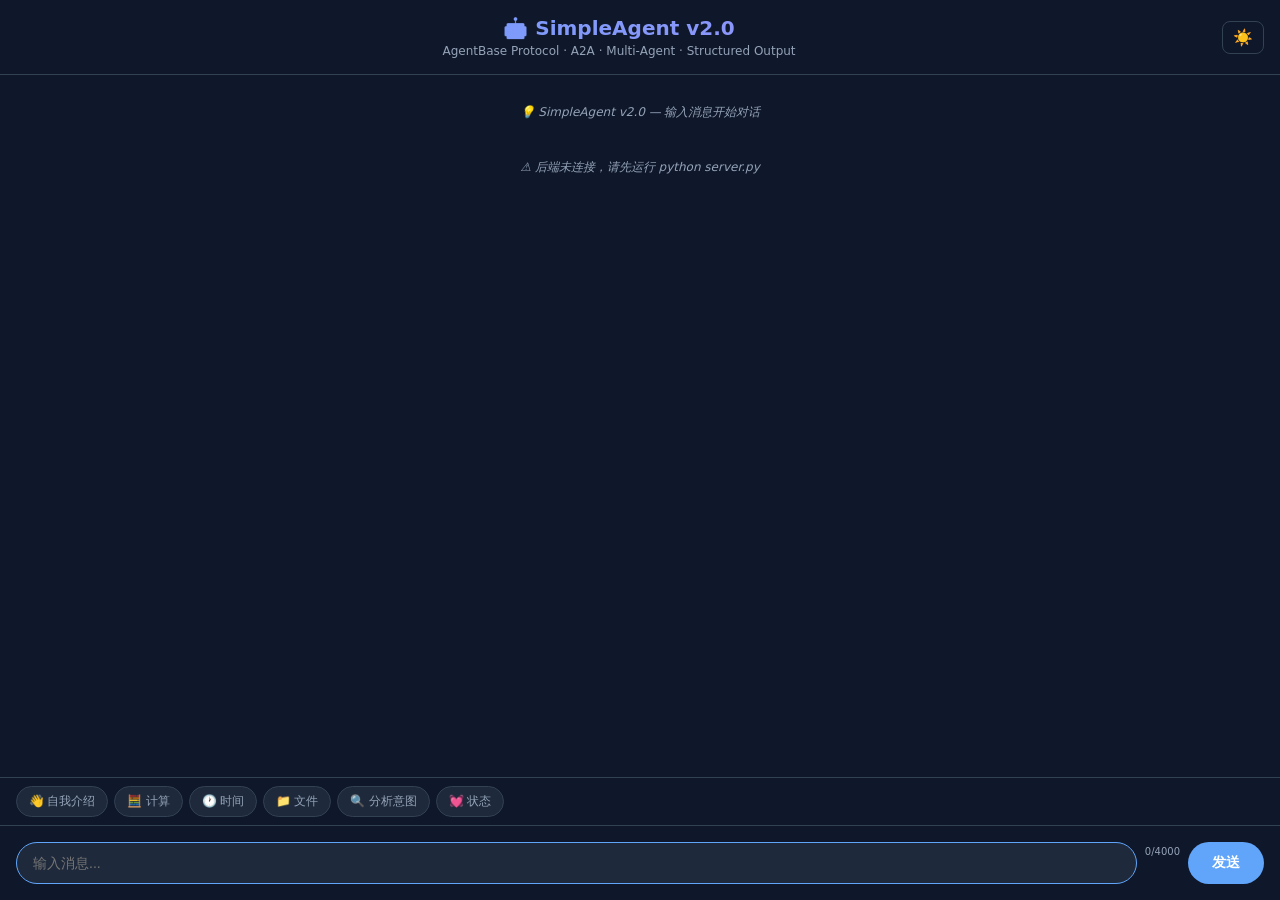
==== web/index.html @ 2a3fe193 "ui: character counter + markdown rendering for assistant messages" ====
<!DOCTYPE html>
<html lang="zh" data-theme="dark">
<head>
<meta charset="utf-8">
<meta name="viewport" content="width=device-width, initial-scale=1.0">
<title>SimpleAgent v2.0</title>
<style>
  * { margin: 0; padding: 0; box-sizing: border-box; }
  :root {
    --bg: #0f172a; --surface: #1e293b; --border: #334155;
    --text: #e2e8f0; --muted: #94a3b8;
    --accent: #60a5fa; --green: #6ee7b7; --red: #fca5a5;
    --user-bg: #1d4ed8; --user-color: #fff;
    --assistant-bg: #1e293b; --assistant-border: #334155;
  }
  [data-theme="light"] {
    --bg: #f0f2f5; --surface: #ffffff; --border: #e2e8f0;
    --text: #1e293b; --muted: #64748b;
    --accent: #3b82f6; --green: #16a34a; --red: #dc2626;
    --user-bg: #3b82f6; --user-color: #fff;
    --assistant-bg: #ffffff; --assistant-border: #e2e8f0;
  }
  body { font-family: 'Segoe UI', system-ui, -apple-system, sans-serif; background: var(--bg); color: var(--text); height: 100vh; display: flex; flex-direction: column; transition: background 0.3s, color 0.3s; }
  header { padding: 16px; border-bottom: 1px solid var(--border); display: flex; align-items: center; justify-content: space-between; }
  .header-center { text-align: center; flex: 1; }
  header h1 { font-size: 20px; background: linear-gradient(135deg, #60a5fa, #a78bfa); -webkit-background-clip: text; -webkit-text-fill-color: transparent; }
  [data-theme="light"] header h1 { background: linear-gradient(135deg, #3b82f6, #8b5cf6); -webkit-background-clip: text; -webkit-text-fill-color: transparent; }
  header p { font-size: 12px; color: var(--muted); margin-top: 4px; }
  .theme-toggle { background: none; border: 1px solid var(--border); color: var(--text); padding: 6px 10px; border-radius: 8px; cursor: pointer; font-size: 16px; transition: all 0.2s; }
  .theme-toggle:hover { background: var(--surface); }
  #chat { flex: 1; overflow-y: auto; padding: 16px; display: flex; flex-direction: column; gap: 12px; }
  .msg { max-width: 80%; padding: 12px 16px; border-radius: 12px; line-height: 1.6; font-size: 14px; word-break: break-word; white-space: pre-wrap; position: relative; }
  .msg.user { align-self: flex-end; background: var(--user-bg); color: var(--user-color); border-bottom-right-radius: 4px; }
  .msg.assistant { align-self: flex-start; background: var(--assistant-bg); border: 1px solid var(--assistant-border); border-bottom-left-radius: 4px; border-left: 3px solid var(--accent); }
  .msg.error { align-self: center; background: #7f1d1d; color: var(--red); font-size: 13px; display: flex; flex-direction: column; gap: 8px; padding: 12px 16px; }
  [data-theme="light"] .msg.error { background: #fef2f2; color: #dc2626; border: 1px solid #fecaca; }
  .retry-btn { background: rgba(255,255,255,0.15); border: 1px solid rgba(255,255,255,0.3); color: inherit; padding: 4px 12px; border-radius: 6px; cursor: pointer; font-size: 12px; align-self: flex-start; transition: all 0.2s; }
  .retry-btn:hover { background: rgba(255,255,255,0.25); }
  [data-theme="light"] .retry-btn { background: #f1f5f9; border-color: #cbd5e1; color: #475569; }
  [data-theme="light"] .retry-btn:hover { background: #e2e8f0; }
  .msg.system { align-self: center; color: var(--muted); font-size: 12px; font-style: italic; }
  .typing { display: inline-flex; gap: 4px; padding: 8px 0; }
  .typing span { width: 8px; height: 8px; background: var(--muted); border-radius: 50%; animation: bounce 1.4s infinite; }
  .typing span:nth-child(2) { animation-delay: 0.2s; }
  .typing span:nth-child(3) { animation-delay: 0.4s; }
  @keyframes bounce { 0%, 80%, 100% { transform: scale(0); } 40% { transform: scale(1); } }
  #input-area { padding: 16px; border-top: 1px solid var(--border); display: flex; gap: 8px; }
  #input-area input { flex: 1; background: var(--surface); border: 1px solid var(--border); color: var(--text); padding: 12px 16px; border-radius: 99px; font-size: 14px; outline: none; transition: border-color 0.2s; }
  #input-area input:focus { border-color: var(--accent); }
  #input-area button { background: var(--accent); color: #fff; border: none; padding: 12px 24px; border-radius: 99px; font-size: 14px; cursor: pointer; font-weight: 600; transition: opacity 0.2s; display: flex; align-items: center; gap: 6px; }
  #input-area button:hover { opacity: 0.85; }
  #input-area button:disabled { opacity: 0.5; cursor: not-allowed; }
  .spinner { width: 14px; height: 14px; border: 2px solid rgba(255,255,255,0.3); border-top-color: #fff; border-radius: 50%; animation: spin 0.6s linear infinite; display: none; }
  .spinner.active { display: inline-block; }
  @keyframes spin { to { transform: rotate(360deg); } }
  .code-block { background: #0f172a; padding: 8px 12px; border-radius: 6px; margin: 4px 0; font-family: 'Cascadia Code', monospace; font-size: 13px; overflow-x: auto; }

  /* Markdown rendering in messages */
  .msg.assistant p { margin: 4px 0; }
  .msg.assistant strong, .msg.assistant b { font-weight: 700; }
  .msg.assistant em { font-style: italic; }
  .msg.assistant code {
    background: rgba(255,255,255,0.08); padding: 1px 5px;
    border-radius: 4px; font-size: 12.5px;
    font-family: 'Cascadia Code', 'Consolas', monospace;
  }
  [data-theme="light"] .msg.assistant code {
    background: #f1f5f9; color: #c7254e;
  }
  .msg.assistant pre {
    background: #0f172a; padding: 8px 12px; border-radius: 6px;
    margin: 6px 0; font-size: 12.5px; overflow-x: auto;
    font-family: 'Cascadia Code', monospace; line-height: 1.4;
  }
  [data-theme="light"] .msg.assistant pre { background: #f8fafc; border: 1px solid #e2e8f0; }
  .msg.assistant ul, .msg.assistant ol {
    margin: 4px 0 4px 20px; padding: 0;
  }
  .msg.assistant li { margin-bottom: 3px; }
  .msg.assistant h1, .msg.assistant h2, .msg.assistant h3 {
    font-size: 14px; font-weight: 700; margin: 8px 0 4px;
  }

  /* Copy button on messages */
  .msg-actions { display: flex; gap: 4px; margin-top: 4px; opacity: 0; transition: opacity 0.15s; }
  .msg:hover .msg-actions { opacity: 1; }
  .msg-action-btn {
    background: none; border: none; color: var(--muted); cursor: pointer;
    font-size: 11px; padding: 2px 6px; border-radius: 4px;
    transition: all 0.15s;
  }
  .msg-action-btn:hover { background: rgba(255,255,255,0.1); color: var(--text); }
  [data-theme="light"] .msg-action-btn:hover { background: #f1f5f9; }

  /* Intent analysis panel */
  .intent-panel {
    position: fixed;
    right: 16px;
    top: 80px;
    width: 240px;
    background: var(--surface);
    border: 1px solid var(--border);
    border-radius: 12px;
    padding: 12px;
    font-size: 12px;
    color: var(--muted);
    z-index: 10;
    transition: opacity 0.3s, transform 0.3s;
  }
  .intent-panel.hidden { opacity: 0; pointer-events: none; transform: translateX(20px); }
  .intent-panel h3 {
    font-size: 13px;
    color: var(--text);
    margin-bottom: 8px;
    display: flex;
    align-items: center;
    justify-content: space-between;
  }
  .intent-panel h3 button {
    background: none;
    border: none;
    color: var(--muted);
    cursor: pointer;
    font-size: 14px;
    padding: 2px;
  }
  .intent-bar {
    height: 6px;
    background: var(--border);
    border-radius: 3px;
    overflow: hidden;
    margin-top: 4px;
  }
  .intent-bar-fill {
    height: 100%;
    border-radius: 3px;
    transition: width 0.5s ease;
  }
  .intent-row {
    display: flex;
    justify-content: space-between;
    margin-top: 6px;
    font-size: 11px;
  }
  .intent-label { color: var(--text); font-weight: 500; }
  .intent-value { color: var(--accent); }

  /* Message timestamp */
  .msg-time {
    font-size: 10px;
    color: var(--muted);
    margin-top: 4px;
    opacity: 0.7;
  }

  /* Quick actions bar */
  .quick-actions {
    display: flex;
    gap: 6px;
    padding: 8px 16px;
    border-top: 1px solid var(--border);
    flex-wrap: wrap;
  }
  .quick-action-btn {
    background: var(--surface);
    border: 1px solid var(--border);
    color: var(--muted);
    padding: 6px 12px;
    border-radius: 99px;
    font-size: 12px;
    cursor: pointer;
    transition: all 0.2s;
  }
  .quick-action-btn:hover {
    border-color: var(--accent);
    color: var(--accent);
  }
</style>
</head>
<body>
<header>
  <div class="header-center">
    <h1>🤖 SimpleAgent v2.0</h1>
    <p>AgentBase Protocol · A2A · Multi-Agent · Structured Output</p>
  </div>
  <button class="theme-toggle" onclick="toggleTheme()" title="切换主题">☀️</button>
</header>
<div id="chat"></div>

<!-- Intent analysis panel -->
<div class="intent-panel hidden" id="intentPanel">
  <h3>🔍 意图分析 <button onclick="toggleIntentPanel()" title="关闭">✕</button></h3>
  <div id="intentContent">等待输入...</div>
</div>

<!-- Quick actions -->
<div class="quick-actions">
  <button class="quick-action-btn" onclick="sendQuick('你好，请介绍一下你自己')">👋 自我介绍</button>
  <button class="quick-action-btn" onclick="sendQuick('帮我计算 256 * 347 + 1024')">🧮 计算</button>
  <button class="quick-action-btn" onclick="sendQuick('现在几点？')">🕐 时间</button>
  <button class="quick-action-btn" onclick="sendQuick('列出当前目录的文件')">📁 文件</button>
  <button class="quick-action-btn" onclick="analyzeIntent(document.getElementById('user-input').value)" title="分析输入框中的意图">🔍 分析意图</button>
  <button class="quick-action-btn" onclick="fetchHealth()" title="健康检查">💓 状态</button>
</div>

<div id="input-area">
  <input id="user-input" type="text" placeholder="输入消息..." autofocus maxlength="4000">
  <span id="char-count" style="font-size:10px;color:var(--muted);padding:4px 0;flex-shrink:0">0/4000</span>
  <button id="send-btn" onclick="sendMessage()"><span class="spinner" id="spinner"></span>发送</button>
</div>

<script>
const chat = document.getElementById('chat');
const input = document.getElementById('user-input');
const sendBtn = document.getElementById('send-btn');
const spinner = document.getElementById('spinner');
let loading = false;

input.addEventListener('keydown', e => { if (e.key === 'Enter' && !e.shiftKey) { e.preventDefault(); sendMessage(); }});
// Character counter
input.addEventListener('input', () => {
  const cc = document.getElementById('char-count');
  if (cc) cc.textContent = input.value.length + '/4000';
});

// Theme toggle
function toggleTheme() {
  const html = document.documentElement;
  const btn = document.querySelector('.theme-toggle');
  if (html.getAttribute('data-theme') === 'light') {
    html.setAttribute('data-theme', 'dark');
    btn.textContent = '☀️';
  } else {
    html.setAttribute('data-theme', 'light');
    btn.textContent = '🌙';
  }
}

// Intent panel toggle
function toggleIntentPanel() {
  document.getElementById('intentPanel').classList.toggle('hidden');
}

// Analyze intent of current input or a given text
async function analyzeIntent(text) {
  if (!text || !text.trim()) {
    addMsg('system', '⚠️ 请先输入要分析的内容');
    return;
  }
  const panel = document.getElementById('intentPanel');
  const content = document.getElementById('intentContent');
  panel.classList.remove('hidden');
  content.innerHTML = '<span style="color:var(--muted)">分析中...</span>';

  try {
    const resp = await fetch('/api/intent', {
      method: 'POST',
      headers: { 'Content-Type': 'application/json' },
      body: JSON.stringify({ message: text.trim() }),
    });
    const data = await resp.json();

    const intentEmoji = {
      greeting: '👋', question: '❓', command: '⚡',
      feedback: '💬', complaint: '😤', general: '💭'
    };
    const emoji = intentEmoji[data.intent] || '💭';
    const confPercent = Math.round((data.confidence || 0) * 100);

    let html = `
      <div class="intent-row">
        <span class="intent-label">${emoji} ${data.intent}</span>
        <span class="intent-value">${confPercent}%</span>
      </div>
      <div class="intent-bar"><div class="intent-bar-fill" style="width:${confPercent}%;background:var(--accent)"></div></div>
    `;

    if (data.all_scores) {
      html += '<div style="margin-top:8px">';
      for (const [k, v] of Object.entries(data.all_scores)) {
        const pct = Math.round(v * 100);
        const em = intentEmoji[k] || '•';
        html += `<div class="intent-row">
          <span>${em} ${k}</span>
          <span style="color:var(--muted)">${pct}%</span>
        </div>`;
      }
      html += '</div>';
    }

    if (data.suggestions && data.suggestions.length) {
      html += '<div style="margin-top:8px;color:var(--muted);font-size:10px">';
      html += '<b>建议回复:</b><br>' + data.suggestions.slice(0, 2).join('<br>');
      html += '</div>';
    }

    content.innerHTML = html;
  } catch(e) {
    content.innerHTML = `<span style="color:var(--red)">分析失败: ${e.message}</span>`;
  }
}

// Send quick message
function sendQuick(text) {
  input.value = text;
  sendMessage(text);
}

// Fetch health status
async function fetchHealth() {
  try {
    const resp = await fetch('/api/health');
    const data = await resp.json();
    if (data.ok) {
      const memPct = data.system ? `${data.system.memory_percent}%` : '?';
      const llmStatus = data.llm && data.llm.reachable ? '🟢 在线' : '🔴 离线';
      addMsg('system', `💓 ${data.agent} v${data.version} | 内存 ${memPct} | LLM ${llmStatus}`);
    }
  } catch(e) {
    addMsg('system', `⚠️ 健康检查失败: ${e.message}`);
  }
}

// Get current time string
function getTimeStr() {
  const now = new Date();
  return now.toLocaleTimeString('zh-CN', { hour: '2-digit', minute: '2-digit' });
}

// Markdown renderer for assistant messages
function renderMd(text) {
  if (!text) return '';
  let s = text.replace(/&/g,'&amp;').replace(/</g,'&lt;').replace(/>/g,'&gt;');
  s = s.replace(/```([\s\S]*?)```/g, '<pre><code>$1</code></pre>');
  s = s.replace(/`([^`]+)`/g, '<code>$1</code>');
  s = s.replace(/\*\*(.+?)\*\*/g, '<strong>$1</strong>');
  s = s.replace(/\*(.+?)\*/g, '<em>$1</em>');
  s = s.replace(/^### (.+)$/gm, '<h3>$1</h3>');
  s = s.replace(/^## (.+)$/gm, '<h2>$1</h2>');
  s = s.replace(/^(?:[-*])\s+(.+)$/gm, '<li>$1</li>');
  s = s.replace(/((?:<li>.*<\/li>\n?)+)/g, '<ul>$1</ul>');
  s = s.replace(/\n\n/g, '<br><br>');
  return s;
}
function addMsg(role, text, skipTime) {
  const wrapper = document.createElement('div');
  wrapper.style.cssText = 'display:flex;flex-direction:column;' + (role === 'user' ? 'align-items:flex-end;' : 'align-items:flex-start;');

  const div = document.createElement('div');
  div.className = `msg ${role}`;
  if (role === 'assistant') {
    div.innerHTML = renderMd(text);
  } else {
    div.textContent = text;
  }
  wrapper.appendChild(div);

  if (!skipTime && role !== 'system') {
    const timeDiv = document.createElement('div');
    timeDiv.className = 'msg-time';
    timeDiv.textContent = getTimeStr();
    wrapper.appendChild(timeDiv);
  }

  chat.appendChild(wrapper);
  chat.scrollTop = chat.scrollHeight;
  return div;
}

function addError(text, originalMessage) {
  const div = document.createElement('div');
  div.className = 'msg error';
  const msgSpan = document.createElement('span');
  msgSpan.textContent = text;
  div.appendChild(msgSpan);
  const retryBtn = document.createElement('button');
  retryBtn.className = 'retry-btn';
  retryBtn.textContent = '🔄 重试';
  retryBtn.onclick = () => { chat.removeChild(div); sendMessage(originalMessage); };
  div.appendChild(retryBtn);
  chat.appendChild(div);
  chat.scrollTop = chat.scrollHeight;
  return div;
}

function addTyping() {
  const div = document.createElement('div');
  div.className = 'msg assistant';
  div.id = 'typing-indicator';
  div.innerHTML = '<div class="typing"><span></span><span></span><span></span></div>';
  chat.appendChild(div);
  chat.scrollTop = chat.scrollHeight;
}

function removeTyping() {
  const el = document.getElementById('typing-indicator');
  if (el) el.remove();
}

async function sendMessage(forceText) {
  const text = forceText || input.value.trim();
  if (!text || loading) return;

  addMsg('user', text);
  input.value = '';
  loading = true;
  sendBtn.disabled = true;
  spinner.classList.add('active');
  addTyping();

  // Auto-analyze intent in background
  analyzeIntent(text).catch(() => {});

  try {
    const controller = new AbortController();
    const timeoutId = setTimeout(() => controller.abort(), 30000);

    const resp = await fetch('/api/chat', {
      method: 'POST',
      headers: { 'Content-Type': 'application/json' },
      body: JSON.stringify({ message: text, stream: true }),
      signal: controller.signal,
    });
    clearTimeout(timeoutId);

    removeTyping();

    if (!resp.ok) {
      const err = await resp.text();
      addError(`❌ 错误 (${resp.status}): ${err}`, text);
      return;
    }

    // Check if it's SSE streaming or plain JSON
    const contentType = resp.headers.get('content-type') || '';

    // Streaming response (SSE or plain text chunks)
    const assistantMsg = addMsg('assistant', '', true);
    let fullText = '';

    if (contentType.includes('text/event-stream')) {
      // SSE format: data: {...}\n\n
      const reader = resp.body.getReader();
      const decoder = new TextDecoder();
      let buffer = '';

      while (true) {
        const { done, value } = await reader.read();
        if (done) break;
        buffer += decoder.decode(value, { stream: true });
        const lines = buffer.split('\n');
        buffer = lines.pop() || '';
        for (const line of lines) {
          if (!line.startsWith('data: ')) continue;
          const jsonStr = line.slice(6);
          if (jsonStr === '[DONE]') continue;
          try {
            const obj = JSON.parse(jsonStr);
            const chunk = obj.token || obj.content || '';
            if (chunk) { fullText += chunk; assistantMsg.textContent = fullText; chat.scrollTop = chat.scrollHeight; }
          } catch(e) {}
        }
      }
    } else {
      // Plain streaming: each chunk is raw text appended directly
      const reader = resp.body.getReader();
      const decoder = new TextDecoder();
      while (true) {
        const { done, value } = await reader.read();
        if (done) break;
        const chunk = decoder.decode(value, { stream: true });
        fullText += chunk;
        assistantMsg.textContent = fullText;
        chat.scrollTop = chat.scrollHeight;
      }
    }

    // Add timestamp after streaming complete
    const wrapper = assistantMsg.parentElement;
    if (wrapper) {
      const timeDiv = document.createElement('div');
      timeDiv.className = 'msg-time';
      timeDiv.textContent = getTimeStr();
      wrapper.appendChild(timeDiv);
    }
    // If empty response, show placeholder
    if (!fullText.trim()) assistantMsg.textContent = '(空回复)';
  } catch(e) {
    removeTyping();
    if (e.name === 'AbortError') {
      addError(`❌ 请求超时（30秒），请重试`, text);
    } else {
      addError(`❌ 连接失败: ${e.message}\n\n确保 Python 后端正在运行`, text);
    }
  }

  loading = false;
  sendBtn.disabled = false;
  spinner.classList.remove('active');
  input.focus();
}

// Auto-connect check
fetch('/api/health')
  .then(r => r.json())
  .then(d => { if (d.ok) addMsg('system', `✅ 已连接 · ${d.agent} v${d.version}`); })
  .catch(() => addMsg('system', '⚠️ 后端未连接，请先运行 python server.py'));

addMsg('system', '💡 SimpleAgent v2.0 — 输入消息开始对话');
</script>
</body>
</html>
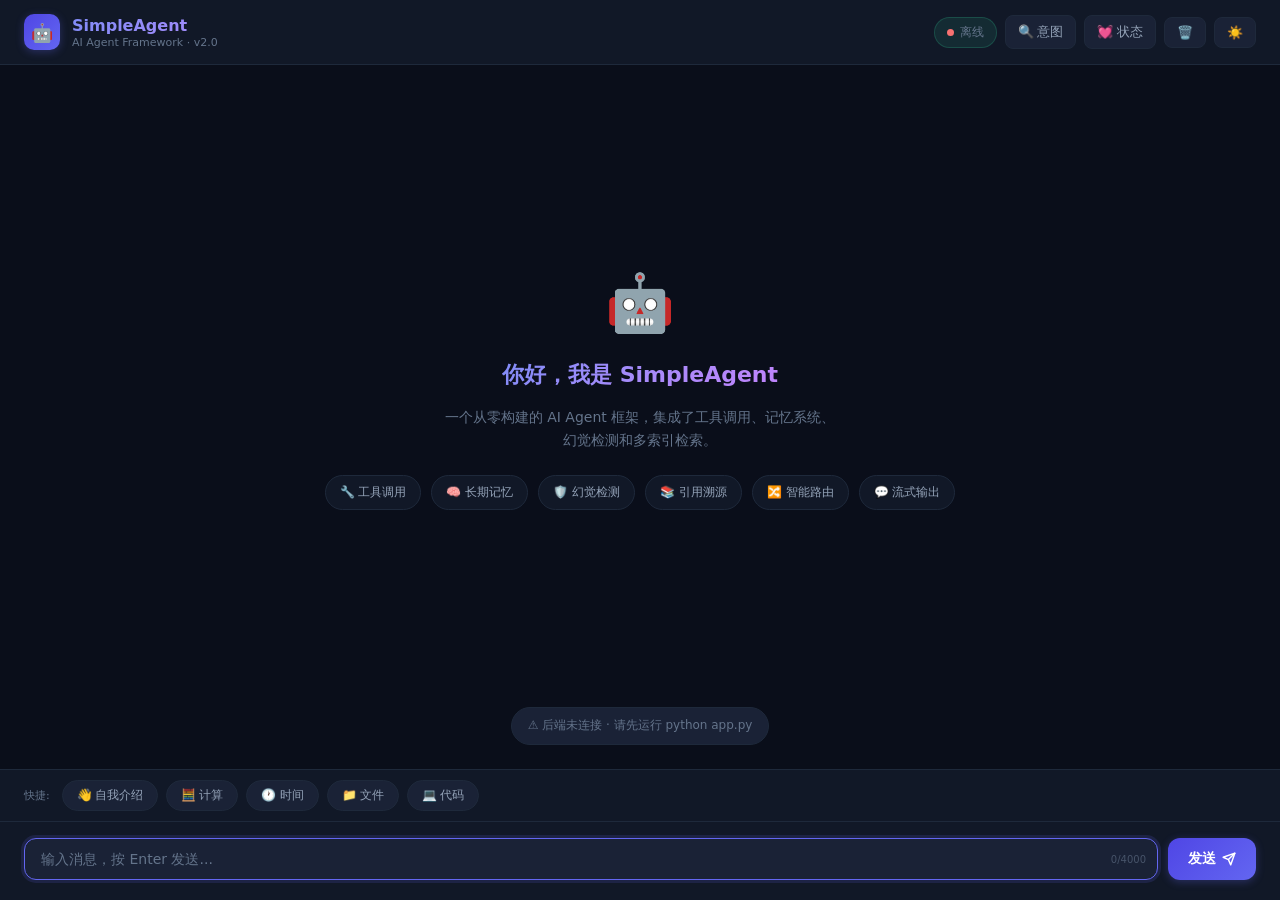
==== commit 3ee7849a: "refactor: UI overhaul, bug fixes, and project cleanup - Fix duplicate FastAPI initialization (second" ====
--- a/web/index.html
+++ b/web/index.html
@@ -5,208 +5,734 @@
 <meta name="viewport" content="width=device-width, initial-scale=1.0">
 <title>SimpleAgent v2.0</title>
 <style>
+  /* ═══════════════════════════════════════════
+     SimpleAgent v2.0 — Modern UI
+     ═══════════════════════════════════════════ */
   * { margin: 0; padding: 0; box-sizing: border-box; }
+
   :root {
-    --bg: #0f172a; --surface: #1e293b; --border: #334155;
-    --text: #e2e8f0; --muted: #94a3b8;
-    --accent: #60a5fa; --green: #6ee7b7; --red: #fca5a5;
-    --user-bg: #1d4ed8; --user-color: #fff;
-    --assistant-bg: #1e293b; --assistant-border: #334155;
-  }
+    --bg: #0a0e1a;
+    --surface: #111827;
+    --surface-2: #1a2236;
+    --border: #1e293b;
+    --border-light: #2d3a50;
+    --text: #e2e8f0;
+    --text-dim: #94a3b8;
+    --text-muted: #64748b;
+    --accent: #6366f1;
+    --accent-light: #818cf8;
+    --accent-glow: rgba(99, 102, 241, 0.15);
+    --green: #34d399;
+    --green-bg: rgba(52, 211, 153, 0.1);
+    --red: #f87171;
+    --red-bg: rgba(248, 113, 113, 0.1);
+    --amber: #fbbf24;
+    --user-bg: linear-gradient(135deg, #4f46e5, #6366f1);
+    --user-color: #fff;
+    --assistant-bg: #151d2e;
+    --assistant-border: #1e293b;
+    --radius: 16px;
+    --radius-sm: 10px;
+    --shadow: 0 4px 24px rgba(0,0,0,0.2);
+    --transition: 0.2s cubic-bezier(0.4, 0, 0.2, 1);
+  }
+
   [data-theme="light"] {
-    --bg: #f0f2f5; --surface: #ffffff; --border: #e2e8f0;
-    --text: #1e293b; --muted: #64748b;
-    --accent: #3b82f6; --green: #16a34a; --red: #dc2626;
-    --user-bg: #3b82f6; --user-color: #fff;
-    --assistant-bg: #ffffff; --assistant-border: #e2e8f0;
-  }
-  body { font-family: 'Segoe UI', system-ui, -apple-system, sans-serif; background: var(--bg); color: var(--text); height: 100vh; display: flex; flex-direction: column; transition: background 0.3s, color 0.3s; }
-  header { padding: 16px; border-bottom: 1px solid var(--border); display: flex; align-items: center; justify-content: space-between; }
-  .header-center { text-align: center; flex: 1; }
-  header h1 { font-size: 20px; background: linear-gradient(135deg, #60a5fa, #a78bfa); -webkit-background-clip: text; -webkit-text-fill-color: transparent; }
-  [data-theme="light"] header h1 { background: linear-gradient(135deg, #3b82f6, #8b5cf6); -webkit-background-clip: text; -webkit-text-fill-color: transparent; }
-  header p { font-size: 12px; color: var(--muted); margin-top: 4px; }
-  .theme-toggle { background: none; border: 1px solid var(--border); color: var(--text); padding: 6px 10px; border-radius: 8px; cursor: pointer; font-size: 16px; transition: all 0.2s; }
-  .theme-toggle:hover { background: var(--surface); }
-  #chat { flex: 1; overflow-y: auto; padding: 16px; display: flex; flex-direction: column; gap: 12px; }
-  .msg { max-width: 80%; padding: 12px 16px; border-radius: 12px; line-height: 1.6; font-size: 14px; word-break: break-word; white-space: pre-wrap; position: relative; }
-  .msg.user { align-self: flex-end; background: var(--user-bg); color: var(--user-color); border-bottom-right-radius: 4px; }
-  .msg.assistant { align-self: flex-start; background: var(--assistant-bg); border: 1px solid var(--assistant-border); border-bottom-left-radius: 4px; border-left: 3px solid var(--accent); }
-  .msg.error { align-self: center; background: #7f1d1d; color: var(--red); font-size: 13px; display: flex; flex-direction: column; gap: 8px; padding: 12px 16px; }
-  [data-theme="light"] .msg.error { background: #fef2f2; color: #dc2626; border: 1px solid #fecaca; }
-  .retry-btn { background: rgba(255,255,255,0.15); border: 1px solid rgba(255,255,255,0.3); color: inherit; padding: 4px 12px; border-radius: 6px; cursor: pointer; font-size: 12px; align-self: flex-start; transition: all 0.2s; }
-  .retry-btn:hover { background: rgba(255,255,255,0.25); }
-  [data-theme="light"] .retry-btn { background: #f1f5f9; border-color: #cbd5e1; color: #475569; }
-  [data-theme="light"] .retry-btn:hover { background: #e2e8f0; }
-  .msg.system { align-self: center; color: var(--muted); font-size: 12px; font-style: italic; }
-  .typing { display: inline-flex; gap: 4px; padding: 8px 0; }
-  .typing span { width: 8px; height: 8px; background: var(--muted); border-radius: 50%; animation: bounce 1.4s infinite; }
-  .typing span:nth-child(2) { animation-delay: 0.2s; }
-  .typing span:nth-child(3) { animation-delay: 0.4s; }
-  @keyframes bounce { 0%, 80%, 100% { transform: scale(0); } 40% { transform: scale(1); } }
-  #input-area { padding: 16px; border-top: 1px solid var(--border); display: flex; gap: 8px; }
-  #input-area input { flex: 1; background: var(--surface); border: 1px solid var(--border); color: var(--text); padding: 12px 16px; border-radius: 99px; font-size: 14px; outline: none; transition: border-color 0.2s; }
-  #input-area input:focus { border-color: var(--accent); }
-  #input-area button { background: var(--accent); color: #fff; border: none; padding: 12px 24px; border-radius: 99px; font-size: 14px; cursor: pointer; font-weight: 600; transition: opacity 0.2s; display: flex; align-items: center; gap: 6px; }
-  #input-area button:hover { opacity: 0.85; }
-  #input-area button:disabled { opacity: 0.5; cursor: not-allowed; }
-  .spinner { width: 14px; height: 14px; border: 2px solid rgba(255,255,255,0.3); border-top-color: #fff; border-radius: 50%; animation: spin 0.6s linear infinite; display: none; }
+    --bg: #f8fafc;
+    --surface: #ffffff;
+    --surface-2: #f1f5f9;
+    --border: #e2e8f0;
+    --border-light: #cbd5e1;
+    --text: #0f172a;
+    --text-dim: #475569;
+    --text-muted: #94a3b8;
+    --accent: #4f46e5;
+    --accent-light: #6366f1;
+    --accent-glow: rgba(79, 70, 229, 0.08);
+    --green: #10b981;
+    --green-bg: rgba(16, 185, 129, 0.08);
+    --red: #ef4444;
+    --red-bg: rgba(239, 68, 68, 0.08);
+    --amber: #f59e0b;
+    --user-bg: linear-gradient(135deg, #4f46e5, #6366f1);
+    --user-color: #fff;
+    --assistant-bg: #ffffff;
+    --assistant-border: #e2e8f0;
+    --shadow: 0 4px 24px rgba(0,0,0,0.06);
+  }
+
+  body {
+    font-family: 'Inter', -apple-system, BlinkMacSystemFont, 'Segoe UI', system-ui, sans-serif;
+    background: var(--bg);
+    color: var(--text);
+    height: 100vh;
+    display: flex;
+    flex-direction: column;
+    transition: background var(--transition), color var(--transition);
+    -webkit-font-smoothing: antialiased;
+  }
+
+  /* ── Header ─────────────────────────────── */
+  header {
+    padding: 14px 24px;
+    border-bottom: 1px solid var(--border);
+    display: flex;
+    align-items: center;
+    justify-content: space-between;
+    background: var(--surface);
+    backdrop-filter: blur(12px);
+    -webkit-backdrop-filter: blur(12px);
+    position: sticky;
+    top: 0;
+    z-index: 50;
+  }
+
+  .header-left {
+    display: flex;
+    align-items: center;
+    gap: 12px;
+  }
+
+  .logo {
+    width: 36px;
+    height: 36px;
+    background: var(--user-bg);
+    border-radius: 10px;
+    display: flex;
+    align-items: center;
+    justify-content: center;
+    font-size: 18px;
+    box-shadow: 0 2px 8px rgba(99, 102, 241, 0.3);
+  }
+
+  .header-info h1 {
+    font-size: 16px;
+    font-weight: 700;
+    background: linear-gradient(135deg, #818cf8, #a78bfa);
+    -webkit-background-clip: text;
+    -webkit-text-fill-color: transparent;
+    background-clip: text;
+  }
+
+  [data-theme="light"] .header-info h1 {
+    background: linear-gradient(135deg, #4f46e5, #7c3aed);
+    -webkit-background-clip: text;
+    -webkit-text-fill-color: transparent;
+    background-clip: text;
+  }
+
+  .header-info p {
+    font-size: 11px;
+    color: var(--text-muted);
+    margin-top: 1px;
+  }
+
+  .header-actions {
+    display: flex;
+    align-items: center;
+    gap: 8px;
+  }
+
+  .header-btn {
+    background: var(--surface-2);
+    border: 1px solid var(--border);
+    color: var(--text-dim);
+    padding: 7px 12px;
+    border-radius: 8px;
+    cursor: pointer;
+    font-size: 13px;
+    transition: all var(--transition);
+    display: flex;
+    align-items: center;
+    gap: 5px;
+  }
+
+  .header-btn:hover {
+    background: var(--accent-glow);
+    border-color: var(--accent);
+    color: var(--accent-light);
+  }
+
+  .status-badge {
+    display: flex;
+    align-items: center;
+    gap: 6px;
+    font-size: 12px;
+    color: var(--text-muted);
+    padding: 6px 12px;
+    background: var(--green-bg);
+    border: 1px solid rgba(52, 211, 153, 0.2);
+    border-radius: 20px;
+  }
+
+  .status-dot {
+    width: 7px;
+    height: 7px;
+    background: var(--green);
+    border-radius: 50%;
+    animation: pulse 2s infinite;
+  }
+
+  @keyframes pulse {
+    0%, 100% { opacity: 1; box-shadow: 0 0 0 0 rgba(52, 211, 153, 0.4); }
+    50% { opacity: 0.7; box-shadow: 0 0 0 4px rgba(52, 211, 153, 0); }
+  }
+
+  /* ── Chat Area ──────────────────────────── */
+  #chat {
+    flex: 1;
+    overflow-y: auto;
+    padding: 24px;
+    display: flex;
+    flex-direction: column;
+    gap: 16px;
+    scroll-behavior: smooth;
+  }
+
+  #chat::-webkit-scrollbar { width: 6px; }
+  #chat::-webkit-scrollbar-track { background: transparent; }
+  #chat::-webkit-scrollbar-thumb { background: var(--border-light); border-radius: 3px; }
+  #chat::-webkit-scrollbar-thumb:hover { background: var(--text-muted); }
+
+  /* ── Messages ───────────────────────────── */
+  .msg-row {
+    display: flex;
+    flex-direction: column;
+    max-width: 75%;
+    animation: msgIn 0.3s cubic-bezier(0.4, 0, 0.2, 1);
+  }
+
+  @keyframes msgIn {
+    from { opacity: 0; transform: translateY(8px); }
+    to { opacity: 1; transform: translateY(0); }
+  }
+
+  .msg-row.user { align-self: flex-end; align-items: flex-end; }
+  .msg-row.assistant { align-self: flex-start; align-items: flex-start; }
+  .msg-row.system { align-self: center; max-width: 90%; }
+
+  .msg {
+    padding: 12px 16px;
+    border-radius: var(--radius);
+    line-height: 1.65;
+    font-size: 14px;
+    word-break: break-word;
+    white-space: pre-wrap;
+    position: relative;
+  }
+
+  .msg-row.user .msg {
+    background: var(--user-bg);
+    color: var(--user-color);
+    border-bottom-right-radius: 4px;
+    box-shadow: 0 2px 12px rgba(99, 102, 241, 0.25);
+  }
+
+  .msg-row.assistant .msg {
+    background: var(--assistant-bg);
+    border: 1px solid var(--assistant-border);
+    border-bottom-left-radius: 4px;
+    border-left: 3px solid var(--accent);
+  }
+
+  .msg-row.system .msg {
+    background: var(--surface-2);
+    border: 1px solid var(--border);
+    color: var(--text-muted);
+    font-size: 12px;
+    border-radius: 20px;
+    padding: 8px 16px;
+  }
+
+  .msg.error-msg {
+    background: var(--red-bg);
+    border: 1px solid rgba(248, 113, 113, 0.2);
+    color: var(--red);
+    font-size: 13px;
+    display: flex;
+    flex-direction: column;
+    gap: 8px;
+    padding: 12px 16px;
+  }
+
+  .msg-time {
+    font-size: 10px;
+    color: var(--text-muted);
+    margin-top: 4px;
+    padding: 0 4px;
+    opacity: 0.6;
+  }
+
+  /* ── Message Markdown ───────────────────── */
+  .msg-row.assistant .msg p { margin: 4px 0; }
+  .msg-row.assistant .msg strong { font-weight: 700; color: var(--text); }
+  .msg-row.assistant .msg em { font-style: italic; color: var(--text-dim); }
+  .msg-row.assistant .msg code {
+    background: rgba(99, 102, 241, 0.1);
+    padding: 1px 6px;
+    border-radius: 4px;
+    font-size: 12.5px;
+    font-family: 'JetBrains Mono', 'Cascadia Code', 'Consolas', monospace;
+    color: var(--accent-light);
+  }
+  [data-theme="light"] .msg-row.assistant .msg code {
+    background: #eef2ff;
+    color: #4338ca;
+  }
+  .msg-row.assistant .msg pre {
+    background: #0f172a;
+    padding: 10px 14px;
+    border-radius: 8px;
+    margin: 6px 0;
+    font-size: 12.5px;
+    overflow-x: auto;
+    font-family: 'JetBrains Mono', 'Cascadia Code', monospace;
+    line-height: 1.5;
+    border: 1px solid var(--border);
+  }
+  [data-theme="light"] .msg-row.assistant .msg pre {
+    background: #f8fafc;
+    border: 1px solid #e2e8f0;
+  }
+  .msg-row.assistant .msg pre code { background: none; padding: 0; color: inherit; }
+  .msg-row.assistant .msg ul, .msg-row.assistant .msg ol { margin: 4px 0 4px 20px; }
+  .msg-row.assistant .msg li { margin-bottom: 3px; }
+  .msg-row.assistant .msg h1, .msg-row.assistant .msg h2, .msg-row.assistant .msg h3 {
+    font-size: 14px; font-weight: 700; margin: 10px 0 4px; color: var(--text);
+  }
+  .msg-row.assistant .msg a {
+    color: var(--accent-light); text-decoration: none; border-bottom: 1px solid transparent;
+    transition: border-color var(--transition);
+  }
+  .msg-row.assistant .msg a:hover { border-bottom-color: var(--accent-light); }
+
+  /* ── Message Actions ────────────────────── */
+  .msg-actions {
+    display: flex;
+    gap: 4px;
+    margin-top: 4px;
+    opacity: 0;
+    transition: opacity var(--transition);
+  }
+  .msg-row:hover .msg-actions { opacity: 1; }
+
+  .msg-action-btn {
+    background: var(--surface-2);
+    border: 1px solid var(--border);
+    color: var(--text-muted);
+    cursor: pointer;
+    font-size: 11px;
+    padding: 3px 8px;
+    border-radius: 6px;
+    transition: all var(--transition);
+    display: flex;
+    align-items: center;
+    gap: 3px;
+  }
+  .msg-action-btn:hover {
+    background: var(--accent-glow);
+    border-color: var(--accent);
+    color: var(--accent-light);
+  }
+
+  /* ── Typing Indicator ───────────────────── */
+  .typing-indicator {
+    display: inline-flex;
+    gap: 5px;
+    padding: 6px 0;
+  }
+  .typing-indicator span {
+    width: 7px;
+    height: 7px;
+    background: var(--accent);
+    border-radius: 50%;
+    animation: typing 1.4s infinite;
+    opacity: 0.4;
+  }
+  .typing-indicator span:nth-child(2) { animation-delay: 0.2s; }
+  .typing-indicator span:nth-child(3) { animation-delay: 0.4s; }
+
+  @keyframes typing {
+    0%, 80%, 100% { transform: scale(0.8); opacity: 0.3; }
+    40% { transform: scale(1.2); opacity: 1; }
+  }
+
+  /* ── Retry Button ───────────────────────── */
+  .retry-btn {
+    background: var(--surface-2);
+    border: 1px solid var(--border);
+    color: var(--text-dim);
+    padding: 5px 14px;
+    border-radius: 8px;
+    cursor: pointer;
+    font-size: 12px;
+    transition: all var(--transition);
+    display: flex;
+    align-items: center;
+    gap: 4px;
+    align-self: flex-start;
+  }
+  .retry-btn:hover {
+    background: var(--accent-glow);
+    border-color: var(--accent);
+    color: var(--accent-light);
+  }
+
+  /* ── Input Area ─────────────────────────── */
+  #input-area {
+    padding: 16px 24px 20px;
+    border-top: 1px solid var(--border);
+    background: var(--surface);
+    display: flex;
+    gap: 10px;
+    align-items: flex-end;
+  }
+
+  .input-wrapper {
+    flex: 1;
+    position: relative;
+  }
+
+  #input-area input {
+    width: 100%;
+    background: var(--surface-2);
+    border: 1.5px solid var(--border);
+    color: var(--text);
+    padding: 12px 16px;
+    padding-right: 60px;
+    border-radius: 12px;
+    font-size: 14px;
+    outline: none;
+    transition: all var(--transition);
+    font-family: inherit;
+  }
+
+  #input-area input:focus {
+    border-color: var(--accent);
+    box-shadow: 0 0 0 3px var(--accent-glow);
+  }
+
+  #input-area input::placeholder { color: var(--text-muted); }
+
+  .char-count {
+    position: absolute;
+    right: 12px;
+    top: 50%;
+    transform: translateY(-50%);
+    font-size: 10px;
+    color: var(--text-muted);
+    pointer-events: none;
+    opacity: 0.6;
+  }
+
+  #send-btn {
+    background: var(--user-bg);
+    color: #fff;
+    border: none;
+    padding: 12px 20px;
+    border-radius: 12px;
+    font-size: 14px;
+    cursor: pointer;
+    font-weight: 600;
+    transition: all var(--transition);
+    display: flex;
+    align-items: center;
+    gap: 6px;
+    white-space: nowrap;
+    box-shadow: 0 2px 8px rgba(99, 102, 241, 0.3);
+  }
+
+  #send-btn:hover {
+    opacity: 0.9;
+    transform: translateY(-1px);
+    box-shadow: 0 4px 16px rgba(99, 102, 241, 0.4);
+  }
+
+  #send-btn:disabled {
+    opacity: 0.4;
+    cursor: not-allowed;
+    transform: none;
+    box-shadow: none;
+  }
+
+  .spinner {
+    width: 14px;
+    height: 14px;
+    border: 2px solid rgba(255,255,255,0.3);
+    border-top-color: #fff;
+    border-radius: 50%;
+    animation: spin 0.6s linear infinite;
+    display: none;
+  }
   .spinner.active { display: inline-block; }
   @keyframes spin { to { transform: rotate(360deg); } }
-  .code-block { background: #0f172a; padding: 8px 12px; border-radius: 6px; margin: 4px 0; font-family: 'Cascadia Code', monospace; font-size: 13px; overflow-x: auto; }
-
-  /* Markdown rendering in messages */
-  .msg.assistant p { margin: 4px 0; }
-  .msg.assistant strong, .msg.assistant b { font-weight: 700; }
-  .msg.assistant em { font-style: italic; }
-  .msg.assistant code {
-    background: rgba(255,255,255,0.08); padding: 1px 5px;
-    border-radius: 4px; font-size: 12.5px;
-    font-family: 'Cascadia Code', 'Consolas', monospace;
-  }
-  [data-theme="light"] .msg.assistant code {
-    background: #f1f5f9; color: #c7254e;
-  }
-  .msg.assistant pre {
-    background: #0f172a; padding: 8px 12px; border-radius: 6px;
-    margin: 6px 0; font-size: 12.5px; overflow-x: auto;
-    font-family: 'Cascadia Code', monospace; line-height: 1.4;
-  }
-  [data-theme="light"] .msg.assistant pre { background: #f8fafc; border: 1px solid #e2e8f0; }
-  .msg.assistant ul, .msg.assistant ol {
-    margin: 4px 0 4px 20px; padding: 0;
-  }
-  .msg.assistant li { margin-bottom: 3px; }
-  .msg.assistant h1, .msg.assistant h2, .msg.assistant h3 {
-    font-size: 14px; font-weight: 700; margin: 8px 0 4px;
-  }
-
-  /* Copy button on messages */
-  .msg-actions { display: flex; gap: 4px; margin-top: 4px; opacity: 0; transition: opacity 0.15s; }
-  .msg:hover .msg-actions { opacity: 1; }
-  .msg-action-btn {
-    background: none; border: none; color: var(--muted); cursor: pointer;
-    font-size: 11px; padding: 2px 6px; border-radius: 4px;
-    transition: all 0.15s;
-  }
-  .msg-action-btn:hover { background: rgba(255,255,255,0.1); color: var(--text); }
-  [data-theme="light"] .msg-action-btn:hover { background: #f1f5f9; }
-
-  /* Intent analysis panel */
+
+  /* ── Quick Actions ──────────────────────── */
+  .quick-actions {
+    display: flex;
+    gap: 8px;
+    padding: 10px 24px;
+    border-top: 1px solid var(--border);
+    background: var(--surface);
+    flex-wrap: wrap;
+    align-items: center;
+  }
+
+  .quick-actions-label {
+    font-size: 11px;
+    color: var(--text-muted);
+    margin-right: 4px;
+  }
+
+  .quick-action-btn {
+    background: var(--surface-2);
+    border: 1px solid var(--border);
+    color: var(--text-dim);
+    padding: 6px 14px;
+    border-radius: 20px;
+    font-size: 12px;
+    cursor: pointer;
+    transition: all var(--transition);
+    display: flex;
+    align-items: center;
+    gap: 4px;
+  }
+
+  .quick-action-btn:hover {
+    border-color: var(--accent);
+    color: var(--accent-light);
+    background: var(--accent-glow);
+    transform: translateY(-1px);
+  }
+
+  /* ── Intent Panel ───────────────────────── */
   .intent-panel {
     position: fixed;
-    right: 16px;
-    top: 80px;
-    width: 240px;
+    right: 20px;
+    top: 72px;
+    width: 260px;
     background: var(--surface);
     border: 1px solid var(--border);
-    border-radius: 12px;
-    padding: 12px;
+    border-radius: var(--radius);
+    padding: 16px;
     font-size: 12px;
-    color: var(--muted);
-    z-index: 10;
-    transition: opacity 0.3s, transform 0.3s;
-  }
-  .intent-panel.hidden { opacity: 0; pointer-events: none; transform: translateX(20px); }
+    color: var(--text-dim);
+    z-index: 40;
+    box-shadow: var(--shadow);
+    transition: all 0.3s cubic-bezier(0.4, 0, 0.2, 1);
+  }
+
+  .intent-panel.hidden {
+    opacity: 0;
+    pointer-events: none;
+    transform: translateX(20px);
+  }
+
   .intent-panel h3 {
     font-size: 13px;
+    font-weight: 600;
     color: var(--text);
-    margin-bottom: 8px;
+    margin-bottom: 12px;
     display: flex;
     align-items: center;
     justify-content: space-between;
   }
+
   .intent-panel h3 button {
     background: none;
     border: none;
-    color: var(--muted);
+    color: var(--text-muted);
     cursor: pointer;
     font-size: 14px;
     padding: 2px;
-  }
+    transition: color var(--transition);
+  }
+  .intent-panel h3 button:hover { color: var(--text); }
+
   .intent-bar {
     height: 6px;
     background: var(--border);
     border-radius: 3px;
     overflow: hidden;
-    margin-top: 4px;
-  }
+    margin-top: 6px;
+  }
+
   .intent-bar-fill {
     height: 100%;
     border-radius: 3px;
-    transition: width 0.5s ease;
-  }
+    transition: width 0.6s cubic-bezier(0.4, 0, 0.2, 1);
+  }
+
   .intent-row {
     display: flex;
     justify-content: space-between;
-    margin-top: 6px;
+    margin-top: 8px;
     font-size: 11px;
   }
+
   .intent-label { color: var(--text); font-weight: 500; }
-  .intent-value { color: var(--accent); }
-
-  /* Message timestamp */
-  .msg-time {
-    font-size: 10px;
-    color: var(--muted);
-    margin-top: 4px;
-    opacity: 0.7;
-  }
-
-  /* Quick actions bar */
-  .quick-actions {
-    display: flex;
+  .intent-value { color: var(--accent-light); font-family: 'JetBrains Mono', monospace; }
+
+  .intent-suggestions {
+    margin-top: 10px;
+    padding-top: 10px;
+    border-top: 1px solid var(--border);
+  }
+
+  .intent-suggestions b {
+    font-size: 11px;
+    color: var(--text-muted);
+    display: block;
+    margin-bottom: 4px;
+  }
+
+  .intent-suggestions p {
+    font-size: 11px;
+    color: var(--text-dim);
+    margin: 2px 0;
+  }
+
+  /* ── Welcome State ──────────────────────── */
+  .welcome {
+    display: flex;
+    flex-direction: column;
+    align-items: center;
+    justify-content: center;
+    flex: 1;
+    text-align: center;
+    padding: 40px 24px;
+    gap: 16px;
+  }
+
+  .welcome-icon {
+    font-size: 56px;
+    margin-bottom: 8px;
+    animation: float 3s ease-in-out infinite;
+  }
+
+  @keyframes float {
+    0%, 100% { transform: translateY(0px); }
+    50% { transform: translateY(-8px); }
+  }
+
+  .welcome h2 {
+    font-size: 22px;
+    font-weight: 700;
+    background: linear-gradient(135deg, #818cf8, #a78bfa, #c084fc);
+    -webkit-background-clip: text;
+    -webkit-text-fill-color: transparent;
+    background-clip: text;
+  }
+
+  [data-theme="light"] .welcome h2 {
+    background: linear-gradient(135deg, #4f46e5, #7c3aed, #9333ea);
+    -webkit-background-clip: text;
+    -webkit-text-fill-color: transparent;
+    background-clip: text;
+  }
+
+  .welcome p {
+    font-size: 14px;
+    color: var(--text-muted);
+    max-width: 400px;
+    line-height: 1.6;
+  }
+
+  .welcome-features {
+    display: flex;
+    flex-wrap: wrap;
+    gap: 10px;
+    justify-content: center;
+    margin-top: 8px;
+  }
+
+  .welcome-feature {
+    display: flex;
+    align-items: center;
     gap: 6px;
-    padding: 8px 16px;
-    border-top: 1px solid var(--border);
-    flex-wrap: wrap;
-  }
-  .quick-action-btn {
+    padding: 8px 14px;
     background: var(--surface);
     border: 1px solid var(--border);
-    color: var(--muted);
-    padding: 6px 12px;
-    border-radius: 99px;
+    border-radius: 20px;
     font-size: 12px;
-    cursor: pointer;
-    transition: all 0.2s;
-  }
-  .quick-action-btn:hover {
-    border-color: var(--accent);
-    color: var(--accent);
+    color: var(--text-dim);
+  }
+
+  /* ── Responsive ─────────────────────────── */
+  @media (max-width: 768px) {
+    .msg-row { max-width: 90%; }
+    .intent-panel { display: none; }
+    .quick-actions { padding: 8px 16px; }
+    #input-area { padding: 12px 16px 16px; }
+    header { padding: 12px 16px; }
+    #chat { padding: 16px; }
+    .welcome-features { gap: 6px; }
+    .welcome-feature { padding: 6px 10px; font-size: 11px; }
   }
 </style>
 </head>
 <body>
+
 <header>
-  <div class="header-center">
-    <h1>🤖 SimpleAgent v2.0</h1>
-    <p>AgentBase Protocol · A2A · Multi-Agent · Structured Output</p>
+  <div class="header-left">
+    <div class="logo">🤖</div>
+    <div class="header-info">
+      <h1>SimpleAgent</h1>
+      <p>AI Agent Framework · v2.0</p>
+    </div>
   </div>
-  <button class="theme-toggle" onclick="toggleTheme()" title="切换主题">☀️</button>
+  <div class="header-actions">
+    <div class="status-badge">
+      <span class="status-dot"></span>
+      <span id="status-text">在线</span>
+    </div>
+    <button class="header-btn" onclick="analyzeIntent(input.value)" title="分析意图">🔍 意图</button>
+    <button class="header-btn" onclick="fetchHealth()" title="系统状态">💓 状态</button>
+    <button class="header-btn" onclick="clearChat()" title="清空对话">🗑️</button>
+    <button class="header-btn theme-toggle" onclick="toggleTheme()" title="切换主题">☀️</button>
+  </div>
 </header>
-<div id="chat"></div>
-
-<!-- Intent analysis panel -->
+
+<div id="chat">
+  <div class="welcome" id="welcome">
+    <div class="welcome-icon">🤖</div>
+    <h2>你好，我是 SimpleAgent</h2>
+    <p>一个从零构建的 AI Agent 框架，集成了工具调用、记忆系统、幻觉检测和多索引检索。</p>
+    <div class="welcome-features">
+      <div class="welcome-feature">🔧 工具调用</div>
+      <div class="welcome-feature">🧠 长期记忆</div>
+      <div class="welcome-feature">🛡️ 幻觉检测</div>
+      <div class="welcome-feature">📚 引用溯源</div>
+      <div class="welcome-feature">🔀 智能路由</div>
+      <div class="welcome-feature">💬 流式输出</div>
+    </div>
+  </div>
+</div>
+
 <div class="intent-panel hidden" id="intentPanel">
-  <h3>🔍 意图分析 <button onclick="toggleIntentPanel()" title="关闭">✕</button></h3>
+  <h3>🔍 意图分析 <button onclick="toggleIntentPanel()">✕</button></h3>
   <div id="intentContent">等待输入...</div>
 </div>
 
-<!-- Quick actions -->
 <div class="quick-actions">
+  <span class="quick-actions-label">快捷:</span>
   <button class="quick-action-btn" onclick="sendQuick('你好，请介绍一下你自己')">👋 自我介绍</button>
   <button class="quick-action-btn" onclick="sendQuick('帮我计算 256 * 347 + 1024')">🧮 计算</button>
-  <button class="quick-action-btn" onclick="sendQuick('现在几点？')">🕐 时间</button>
+  <button class="quick-action-btn" onclick="sendQuick('现在几点了？')">🕐 时间</button>
   <button class="quick-action-btn" onclick="sendQuick('列出当前目录的文件')">📁 文件</button>
-  <button class="quick-action-btn" onclick="analyzeIntent(document.getElementById('user-input').value)" title="分析输入框中的意图">🔍 分析意图</button>
-  <button class="quick-action-btn" onclick="fetchHealth()" title="健康检查">💓 状态</button>
+  <button class="quick-action-btn" onclick="sendQuick('用 Python 写一个快速排序')">💻 代码</button>
 </div>
 
 <div id="input-area">
-  <input id="user-input" type="text" placeholder="输入消息..." autofocus maxlength="4000">
-  <span id="char-count" style="font-size:10px;color:var(--muted);padding:4px 0;flex-shrink:0">0/4000</span>
-  <button id="send-btn" onclick="sendMessage()"><span class="spinner" id="spinner"></span>发送</button>
+  <div class="input-wrapper">
+    <input id="user-input" type="text" placeholder="输入消息，按 Enter 发送..." autofocus maxlength="4000">
+    <span class="char-count" id="char-count">0/4000</span>
+  </div>
+  <button id="send-btn" onclick="sendMessage()">
+    <span class="spinner" id="spinner"></span>
+    <span>发送</span>
+    <svg width="14" height="14" viewBox="0 0 24 24" fill="none" stroke="currentColor" stroke-width="2.5" stroke-linecap="round" stroke-linejoin="round"><line x1="22" y1="2" x2="11" y2="13"/><polygon points="22 2 15 22 11 13 2 9 22 2"/></svg>
+  </button>
 </div>
 
 <script>
@@ -214,34 +740,48 @@
 const input = document.getElementById('user-input');
 const sendBtn = document.getElementById('send-btn');
 const spinner = document.getElementById('spinner');
+const welcome = document.getElementById('welcome');
 let loading = false;
-
-input.addEventListener('keydown', e => { if (e.key === 'Enter' && !e.shiftKey) { e.preventDefault(); sendMessage(); }});
-// Character counter
+let firstMessage = true;
+
+// ── Events ─────────────────────────────────────
+input.addEventListener('keydown', e => {
+  if (e.key === 'Enter' && !e.shiftKey) { e.preventDefault(); sendMessage(); }
+});
 input.addEventListener('input', () => {
   const cc = document.getElementById('char-count');
   if (cc) cc.textContent = input.value.length + '/4000';
 });
 
-// Theme toggle
+// ── Theme ──────────────────────────────────────
 function toggleTheme() {
   const html = document.documentElement;
   const btn = document.querySelector('.theme-toggle');
   if (html.getAttribute('data-theme') === 'light') {
     html.setAttribute('data-theme', 'dark');
     btn.textContent = '☀️';
+    localStorage.setItem('theme', 'dark');
   } else {
     html.setAttribute('data-theme', 'light');
     btn.textContent = '🌙';
-  }
-}
-
-// Intent panel toggle
+    localStorage.setItem('theme', 'light');
+  }
+}
+
+// Restore theme
+(function() {
+  const saved = localStorage.getItem('theme');
+  if (saved === 'light') {
+    document.documentElement.setAttribute('data-theme', 'light');
+    document.querySelector('.theme-toggle').textContent = '🌙';
+  }
+})();
+
+// ── Intent Panel ───────────────────────────────
 function toggleIntentPanel() {
   document.getElementById('intentPanel').classList.toggle('hidden');
 }
 
-// Analyze intent of current input or a given text
 async function analyzeIntent(text) {
   if (!text || !text.trim()) {
     addMsg('system', '⚠️ 请先输入要分析的内容');
@@ -250,7 +790,7 @@
   const panel = document.getElementById('intentPanel');
   const content = document.getElementById('intentContent');
   panel.classList.remove('hidden');
-  content.innerHTML = '<span style="color:var(--muted)">分析中...</span>';
+  content.innerHTML = '<span style="color:var(--text-muted)">分析中...</span>';
 
   try {
     const resp = await fetch('/api/intent', {
@@ -276,21 +816,17 @@
     `;
 
     if (data.all_scores) {
-      html += '<div style="margin-top:8px">';
       for (const [k, v] of Object.entries(data.all_scores)) {
+        if (k === data.intent) continue;
         const pct = Math.round(v * 100);
         const em = intentEmoji[k] || '•';
-        html += `<div class="intent-row">
-          <span>${em} ${k}</span>
-          <span style="color:var(--muted)">${pct}%</span>
-        </div>`;
+        html += `<div class="intent-row"><span>${em} ${k}</span><span style="color:var(--text-muted)">${pct}%</span></div>`;
       }
-      html += '</div>';
     }
 
     if (data.suggestions && data.suggestions.length) {
-      html += '<div style="margin-top:8px;color:var(--muted);font-size:10px">';
-      html += '<b>建议回复:</b><br>' + data.suggestions.slice(0, 2).join('<br>');
+      html += '<div class="intent-suggestions"><b>建议回复:</b>';
+      data.suggestions.slice(0, 2).forEach(s => { html += `<p>• ${s}</p>`; });
       html += '</div>';
     }
 
@@ -300,95 +836,127 @@
   }
 }
 
-// Send quick message
-function sendQuick(text) {
-  input.value = text;
-  sendMessage(text);
-}
-
-// Fetch health status
+// ── Health ──────────────────────────────────────
 async function fetchHealth() {
   try {
     const resp = await fetch('/api/health');
     const data = await resp.json();
     if (data.ok) {
       const memPct = data.system ? `${data.system.memory_percent}%` : '?';
+      const cpuPct = data.system ? `${data.system.cpu_percent}%` : '?';
       const llmStatus = data.llm && data.llm.reachable ? '🟢 在线' : '🔴 离线';
-      addMsg('system', `💓 ${data.agent} v${data.version} | 内存 ${memPct} | LLM ${llmStatus}`);
+      const uptime = data.uptime_seconds ? Math.floor(data.uptime_seconds / 60) + '分钟' : '?';
+      addMsg('system', `💓 ${data.agent} v${data.version} | CPU ${cpuPct} · 内存 ${memPct} | LLM ${llmStatus} · 运行 ${uptime}`);
     }
   } catch(e) {
     addMsg('system', `⚠️ 健康检查失败: ${e.message}`);
   }
 }
 
-// Get current time string
+// ── Messages ────────────────────────────────────
 function getTimeStr() {
-  const now = new Date();
-  return now.toLocaleTimeString('zh-CN', { hour: '2-digit', minute: '2-digit' });
-}
-
-// Markdown renderer for assistant messages
+  return new Date().toLocaleTimeString('zh-CN', { hour: '2-digit', minute: '2-digit' });
+}
+
 function renderMd(text) {
   if (!text) return '';
   let s = text.replace(/&/g,'&amp;').replace(/</g,'&lt;').replace(/>/g,'&gt;');
-  s = s.replace(/```([\s\S]*?)```/g, '<pre><code>$1</code></pre>');
+  s = s.replace(/```(\w*)\n?([\s\S]*?)```/g, '<pre><code>$2</code></pre>');
   s = s.replace(/`([^`]+)`/g, '<code>$1</code>');
   s = s.replace(/\*\*(.+?)\*\*/g, '<strong>$1</strong>');
   s = s.replace(/\*(.+?)\*/g, '<em>$1</em>');
+  s = s.replace(/\[([^\]]+)\]\(([^)]+)\)/g, '<a href="$2" target="_blank" rel="noopener">$1</a>');
   s = s.replace(/^### (.+)$/gm, '<h3>$1</h3>');
   s = s.replace(/^## (.+)$/gm, '<h2>$1</h2>');
+  s = s.replace(/^# (.+)$/gm, '<h1>$1</h1>');
+  s = s.replace(/^>\s+(.+)$/gm, '<blockquote style="border-left:3px solid var(--accent);padding-left:12px;margin:6px 0;color:var(--text-dim)">$1</blockquote>');
   s = s.replace(/^(?:[-*])\s+(.+)$/gm, '<li>$1</li>');
   s = s.replace(/((?:<li>.*<\/li>\n?)+)/g, '<ul>$1</ul>');
+  s = s.replace(/^---$/gm, '<hr style="border:none;border-top:1px solid var(--border);margin:8px 0">');
   s = s.replace(/\n\n/g, '<br><br>');
   return s;
 }
+
 function addMsg(role, text, skipTime) {
-  const wrapper = document.createElement('div');
-  wrapper.style.cssText = 'display:flex;flex-direction:column;' + (role === 'user' ? 'align-items:flex-end;' : 'align-items:flex-start;');
+  if (firstMessage && role === 'user') {
+    welcome.style.display = 'none';
+    firstMessage = false;
+  }
+
+  const row = document.createElement('div');
+  row.className = `msg-row ${role}`;
 
   const div = document.createElement('div');
-  div.className = `msg ${role}`;
+  div.className = `msg ${role === 'system' ? '' : role}`;
   if (role === 'assistant') {
     div.innerHTML = renderMd(text);
   } else {
     div.textContent = text;
   }
-  wrapper.appendChild(div);
+  row.appendChild(div);
 
   if (!skipTime && role !== 'system') {
     const timeDiv = document.createElement('div');
     timeDiv.className = 'msg-time';
     timeDiv.textContent = getTimeStr();
-    wrapper.appendChild(timeDiv);
-  }
-
-  chat.appendChild(wrapper);
+    row.appendChild(timeDiv);
+  }
+
+  // Add actions for assistant messages
+  if (role === 'assistant' && text) {
+    const actions = document.createElement('div');
+    actions.className = 'msg-actions';
+
+    const copyBtn = document.createElement('button');
+    copyBtn.className = 'msg-action-btn';
+    copyBtn.textContent = '📋 复制';
+    copyBtn.onclick = () => {
+      navigator.clipboard.writeText(text).then(() => {
+        copyBtn.textContent = '✅ 已复制';
+        setTimeout(() => copyBtn.textContent = '📋 复制', 1500);
+      });
+    };
+    actions.appendChild(copyBtn);
+
+    row.appendChild(actions);
+  }
+
+  chat.appendChild(row);
   chat.scrollTop = chat.scrollHeight;
   return div;
 }
 
 function addError(text, originalMessage) {
+  const row = document.createElement('div');
+  row.className = 'msg-row assistant';
+
   const div = document.createElement('div');
-  div.className = 'msg error';
+  div.className = 'msg error-msg';
   const msgSpan = document.createElement('span');
   msgSpan.textContent = text;
   div.appendChild(msgSpan);
+
   const retryBtn = document.createElement('button');
   retryBtn.className = 'retry-btn';
-  retryBtn.textContent = '🔄 重试';
-  retryBtn.onclick = () => { chat.removeChild(div); sendMessage(originalMessage); };
+  retryBtn.innerHTML = '🔄 重试';
+  retryBtn.onclick = () => { chat.removeChild(row); sendMessage(originalMessage); };
   div.appendChild(retryBtn);
-  chat.appendChild(div);
+
+  row.appendChild(div);
+  chat.appendChild(row);
   chat.scrollTop = chat.scrollHeight;
-  return div;
 }
 
 function addTyping() {
+  const row = document.createElement('div');
+  row.className = 'msg-row assistant';
+  row.id = 'typing-indicator';
+
   const div = document.createElement('div');
-  div.className = 'msg assistant';
-  div.id = 'typing-indicator';
-  div.innerHTML = '<div class="typing"><span></span><span></span><span></span></div>';
-  chat.appendChild(div);
+  div.className = 'msg';
+  div.innerHTML = '<div class="typing-indicator"><span></span><span></span><span></span></div>';
+  row.appendChild(div);
+  chat.appendChild(row);
   chat.scrollTop = chat.scrollHeight;
 }
 
@@ -397,23 +965,40 @@
   if (el) el.remove();
 }
 
+function clearChat() {
+  chat.innerHTML = '';
+  firstMessage = true;
+  const welcomeClone = welcome.cloneNode(true);
+  welcomeClone.id = 'welcome';
+  chat.appendChild(welcomeClone);
+  welcomeClone.style.display = 'flex';
+  addMsg('system', '🧹 对话已清空');
+}
+
+// ── Send ────────────────────────────────────────
+function sendQuick(text) {
+  input.value = text;
+  sendMessage(text);
+}
+
 async function sendMessage(forceText) {
   const text = forceText || input.value.trim();
   if (!text || loading) return;
 
   addMsg('user', text);
   input.value = '';
+  document.getElementById('char-count').textContent = '0/4000';
   loading = true;
   sendBtn.disabled = true;
   spinner.classList.add('active');
   addTyping();
 
-  // Auto-analyze intent in background
+  // Auto-analyze intent
   analyzeIntent(text).catch(() => {});
 
   try {
     const controller = new AbortController();
-    const timeoutId = setTimeout(() => controller.abort(), 30000);
+    const timeoutId = setTimeout(() => controller.abort(), 60000);
 
     const resp = await fetch('/api/chat', {
       method: 'POST',
@@ -422,7 +1007,6 @@
       signal: controller.signal,
     });
     clearTimeout(timeoutId);
-
     removeTyping();
 
     if (!resp.ok) {
@@ -431,19 +1015,14 @@
       return;
     }
 
-    // Check if it's SSE streaming or plain JSON
-    const contentType = resp.headers.get('content-type') || '';
-
-    // Streaming response (SSE or plain text chunks)
     const assistantMsg = addMsg('assistant', '', true);
     let fullText = '';
+    const contentType = resp.headers.get('content-type') || '';
 
     if (contentType.includes('text/event-stream')) {
-      // SSE format: data: {...}\n\n
       const reader = resp.body.getReader();
       const decoder = new TextDecoder();
       let buffer = '';
-
       while (true) {
         const { done, value } = await reader.read();
         if (done) break;
@@ -457,12 +1036,15 @@
           try {
             const obj = JSON.parse(jsonStr);
             const chunk = obj.token || obj.content || '';
-            if (chunk) { fullText += chunk; assistantMsg.textContent = fullText; chat.scrollTop = chat.scrollHeight; }
+            if (chunk) {
+              fullText += chunk;
+              assistantMsg.innerHTML = renderMd(fullText);
+              chat.scrollTop = chat.scrollHeight;
+            }
           } catch(e) {}
         }
       }
     } else {
-      // Plain streaming: each chunk is raw text appended directly
       const reader = resp.body.getReader();
       const decoder = new TextDecoder();
       while (true) {
@@ -470,27 +1052,42 @@
         if (done) break;
         const chunk = decoder.decode(value, { stream: true });
         fullText += chunk;
-        assistantMsg.textContent = fullText;
+        assistantMsg.innerHTML = renderMd(fullText);
         chat.scrollTop = chat.scrollHeight;
       }
     }
 
-    // Add timestamp after streaming complete
-    const wrapper = assistantMsg.parentElement;
-    if (wrapper) {
+    // Add timestamp
+    const row = assistantMsg.closest('.msg-row');
+    if (row) {
       const timeDiv = document.createElement('div');
       timeDiv.className = 'msg-time';
       timeDiv.textContent = getTimeStr();
-      wrapper.appendChild(timeDiv);
+      row.appendChild(timeDiv);
+
+      // Add copy action
+      const actions = document.createElement('div');
+      actions.className = 'msg-actions';
+      const copyBtn = document.createElement('button');
+      copyBtn.className = 'msg-action-btn';
+      copyBtn.textContent = '📋 复制';
+      copyBtn.onclick = () => {
+        navigator.clipboard.writeText(fullText).then(() => {
+          copyBtn.textContent = '✅ 已复制';
+          setTimeout(() => copyBtn.textContent = '📋 复制', 1500);
+        });
+      };
+      actions.appendChild(copyBtn);
+      row.appendChild(actions);
     }
-    // If empty response, show placeholder
+
     if (!fullText.trim()) assistantMsg.textContent = '(空回复)';
   } catch(e) {
     removeTyping();
     if (e.name === 'AbortError') {
-      addError(`❌ 请求超时（30秒），请重试`, text);
+      addError('❌ 请求超时（60秒），请重试', text);
     } else {
-      addError(`❌ 连接失败: ${e.message}\n\n确保 Python 后端正在运行`, text);
+      addError(`❌ 连接失败: ${e.message}`, text);
     }
   }
 
@@ -500,13 +1097,20 @@
   input.focus();
 }
 
-// Auto-connect check
+// ── Init ────────────────────────────────────────
 fetch('/api/health')
   .then(r => r.json())
-  .then(d => { if (d.ok) addMsg('system', `✅ 已连接 · ${d.agent} v${d.version}`); })
-  .catch(() => addMsg('system', '⚠️ 后端未连接，请先运行 python server.py'));
-
-addMsg('system', '💡 SimpleAgent v2.0 — 输入消息开始对话');
+  .then(d => {
+    if (d.ok) {
+      document.getElementById('status-text').textContent = `v${d.version}`;
+      addMsg('system', `✅ 已连接 · ${d.agent} v${d.version} · ${d.platform || ''}`);
+    }
+  })
+  .catch(() => {
+    document.getElementById('status-text').textContent = '离线';
+    document.querySelector('.status-dot').style.background = 'var(--red)';
+    addMsg('system', '⚠️ 后端未连接 · 请先运行 python app.py');
+  });
 </script>
 </body>
 </html>
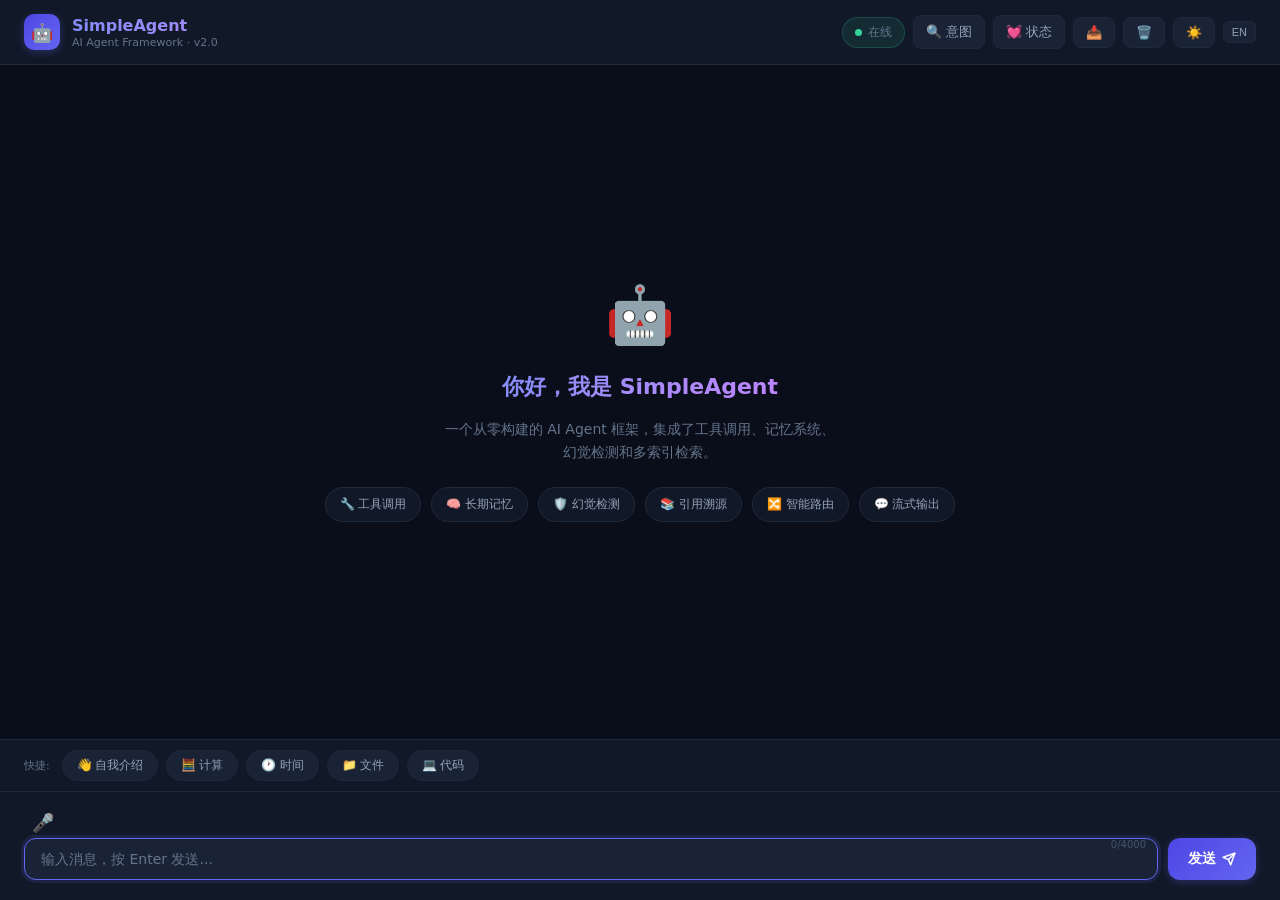
==== commit 2a1497d7: "feat: 工程化改造 Phase 1-4 — 安全层+情感分析+对话摘要+可观测性+Web UI增强" ====
--- a/web/index.html
+++ b/web/index.html
@@ -658,6 +658,76 @@
     color: var(--text-dim);
   }
 
+  /* ── Typing Animation ───────────────────── */
+  .typing-cursor::after {
+    content: '▋';
+    animation: blink-cursor 0.8s infinite;
+    color: var(--accent);
+    margin-left: 2px;
+  }
+  @keyframes blink-cursor {
+    0%, 100% { opacity: 1; }
+    50% { opacity: 0; }
+  }
+
+  /* ── Emotion Bar ────────────────────────── */
+  .emotion-bar {
+    display: flex;
+    align-items: center;
+    gap: 8px;
+    padding: 6px 16px;
+    background: var(--surface);
+    border-bottom: 1px solid var(--border);
+    font-size: 12px;
+    color: var(--text-dim);
+    transition: all 0.3s ease;
+  }
+  .emotion-bar.hidden { display: none; }
+  #emotionIcon { font-size: 16px; }
+  #emotionLabel { font-weight: 500; text-transform: capitalize; }
+  .emotion-intensity {
+    flex: 1; max-width: 80px;
+    height: 4px; background: var(--border);
+    border-radius: 2px; overflow: hidden;
+  }
+  .emotion-fill {
+    height: 100%; border-radius: 2px;
+    background: var(--green); transition: width 0.3s, background 0.3s;
+  }
+
+  /* ── Voice Button ───────────────────────── */
+  .voice-btn {
+    background: none; border: none;
+    font-size: 18px; cursor: pointer;
+    padding: 4px 8px; border-radius: 8px;
+    transition: all var(--transition);
+    flex-shrink: 0;
+  }
+  .voice-btn:hover { background: var(--accent-glow); }
+  .voice-btn.recording {
+    animation: pulse-red 1s infinite;
+  }
+  @keyframes pulse-red {
+    0%, 100% { color: var(--red); transform: scale(1); }
+    50% { color: var(--red); transform: scale(1.2); }
+  }
+
+  /* ── Language Toggle ────────────────────── */
+  .lang-toggle {
+    font-size: 11px;
+    padding: 4px 8px;
+    border-radius: 6px;
+    background: var(--surface-2);
+    color: var(--text-dim);
+    border: 1px solid var(--border);
+    cursor: pointer;
+    transition: all var(--transition);
+  }
+  .lang-toggle:hover {
+    border-color: var(--accent);
+    color: var(--accent-light);
+  }
+
   /* ── Responsive ─────────────────────────── */
   @media (max-width: 768px) {
     .msg-row { max-width: 90%; }
@@ -688,8 +758,10 @@
     </div>
     <button class="header-btn" onclick="analyzeIntent(input.value)" title="分析意图">🔍 意图</button>
     <button class="header-btn" onclick="fetchHealth()" title="系统状态">💓 状态</button>
+    <button class="header-btn" onclick="exportSession()" title="导出会话">📥</button>
     <button class="header-btn" onclick="clearChat()" title="清空对话">🗑️</button>
     <button class="header-btn theme-toggle" onclick="toggleTheme()" title="切换主题">☀️</button>
+    <button class="header-btn lang-toggle" onclick="toggleLang()" id="langBtn" title="Switch Language">EN</button>
   </div>
 </header>
 
@@ -709,6 +781,13 @@
   </div>
 </div>
 
+<!-- Emotion Indicator -->
+<div class="emotion-bar hidden" id="emotionBar">
+  <span id="emotionIcon">😐</span>
+  <span id="emotionLabel">neutral</span>
+  <div class="emotion-intensity"><div class="emotion-fill" id="emotionFill"></div></div>
+</div>
+
 <div class="intent-panel hidden" id="intentPanel">
   <h3>🔍 意图分析 <button onclick="toggleIntentPanel()">✕</button></h3>
   <div id="intentContent">等待输入...</div>
@@ -725,6 +804,7 @@
 
 <div id="input-area">
   <div class="input-wrapper">
+    <button class="voice-btn" id="voiceBtn" onclick="toggleVoiceInput()" title="语音输入">🎤</button>
     <input id="user-input" type="text" placeholder="输入消息，按 Enter 发送..." autofocus maxlength="4000">
     <span class="char-count" id="char-count">0/4000</span>
   </div>
@@ -775,6 +855,11 @@
     document.documentElement.setAttribute('data-theme', 'light');
     document.querySelector('.theme-toggle').textContent = '🌙';
   }
+})();
+
+// Restore language
+(function() {
+  applyLang(currentLang);
 })();
 
 // ── Intent Panel ───────────────────────────────
@@ -993,8 +1078,9 @@
   spinner.classList.add('active');
   addTyping();
 
-  // Auto-analyze intent
+  // Auto-analyze intent + emotion
   analyzeIntent(text).catch(() => {});
+  analyzeEmotion(text).catch(() => {});
 
   try {
     const controller = new AbortController();
@@ -1065,19 +1151,28 @@
       timeDiv.textContent = getTimeStr();
       row.appendChild(timeDiv);
 
-      // Add copy action
+      // Add copy + speak actions
       const actions = document.createElement('div');
       actions.className = 'msg-actions';
       const copyBtn = document.createElement('button');
       copyBtn.className = 'msg-action-btn';
-      copyBtn.textContent = '📋 复制';
+      copyBtn.textContent = i18n[currentLang].copy;
       copyBtn.onclick = () => {
         navigator.clipboard.writeText(fullText).then(() => {
-          copyBtn.textContent = '✅ 已复制';
-          setTimeout(() => copyBtn.textContent = '📋 复制', 1500);
+          copyBtn.textContent = i18n[currentLang].copied;
+          setTimeout(() => copyBtn.textContent = i18n[currentLang].copy, 1500);
         });
       };
       actions.appendChild(copyBtn);
+
+      // TTS button
+      const speakBtn = document.createElement('button');
+      speakBtn.className = 'msg-action-btn';
+      speakBtn.textContent = '🔊';
+      speakBtn.title = currentLang === 'cn' ? '朗读' : 'Read aloud';
+      speakBtn.onclick = () => speakText(fullText);
+      actions.appendChild(speakBtn);
+
       row.appendChild(actions);
     }
 
@@ -1095,6 +1190,204 @@
   sendBtn.disabled = false;
   spinner.classList.remove('active');
   input.focus();
+}
+
+// ── i18n (CN/EN) ────────────────────────────────
+let currentLang = localStorage.getItem('lang') || 'cn';
+
+const i18n = {
+  cn: {
+    placeholder: '输入消息，按 Enter 发送...',
+    send: '发送',
+    welcome: '你好，我是 SimpleAgent',
+    welcomeDesc: '一个从零构建的 AI Agent 框架，集成了工具调用、记忆系统、幻觉检测和多索引检索。',
+    features: ['🔧 工具调用', '🧠 长期记忆', '🛡️ 幻觉检测', '📚 引用溯源', '🔀 智能路由', '💬 流式输出'],
+    quickLabel: '快捷:',
+    quickBtns: ['👋 自我介绍', '🧮 计算', '🕐 时间', '📁 文件', '💻 代码'],
+    quickMsgs: ['你好，请介绍一下你自己', '帮我计算 256 * 347 + 1024', '现在几点了？', '列出当前目录的文件', '用 Python 写一个快速排序'],
+    copy: '📋 复制', copied: '✅ 已复制',
+    connected: '已连接', offline: '离线',
+    voiceHint: '点击麦克风语音输入',
+    exportTitle: '会话导出',
+  },
+  en: {
+    placeholder: 'Type a message, press Enter to send...',
+    send: 'Send',
+    welcome: 'Hello, I am SimpleAgent',
+    welcomeDesc: 'An AI Agent framework built from scratch with tool calling, memory system, hallucination detection and multi-index retrieval.',
+    features: ['🔧 Tool Calling', '🧠 Long-term Memory', '🛡️ Hallucination Detection', '📚 Citation Tracking', '🔀 Smart Routing', '💬 Streaming'],
+    quickLabel: 'Quick:',
+    quickBtns: ['👋 Intro', '🧮 Calc', '🕐 Time', '📁 Files', '💻 Code'],
+    quickMsgs: ['Hello, please introduce yourself', 'Calculate 256 * 347 + 1024', 'What time is it?', 'List files in current directory', 'Write a quicksort in Python'],
+    copy: '📋 Copy', copied: '✅ Copied',
+    connected: 'Connected', offline: 'Offline',
+    voiceHint: 'Click mic for voice input',
+    exportTitle: 'Export Session',
+  }
+};
+
+function applyLang(lang) {
+  currentLang = lang;
+  localStorage.setItem('lang', lang);
+  const t = i18n[lang];
+  document.getElementById('user-input').placeholder = t.placeholder;
+  document.getElementById('send-btn').querySelector('span:last-child')?.replaceWith(document.createTextNode(t.send));
+  document.getElementById('langBtn').textContent = lang === 'cn' ? 'EN' : '中文';
+
+  // Update welcome
+  const welcomeH2 = document.querySelector('#welcome h2');
+  if (welcomeH2) welcomeH2.textContent = t.welcome;
+  const welcomeP = document.querySelector('#welcome p');
+  if (welcomeP) welcomeP.textContent = t.welcomeDesc;
+
+  // Update features
+  const features = document.querySelectorAll('.welcome-feature');
+  features.forEach((el, i) => { if (t.features[i]) el.textContent = t.features[i]; });
+
+  // Update quick actions
+  const quickLabel = document.querySelector('.quick-actions-label');
+  if (quickLabel) quickLabel.textContent = t.quickLabel;
+  const quickBtns = document.querySelectorAll('.quick-action-btn');
+  quickBtns.forEach((btn, i) => {
+    if (t.quickBtns[i]) btn.textContent = t.quickBtns[i];
+    if (t.quickMsgs[i]) btn.onclick = () => sendQuick(t.quickMsgs[i]);
+  });
+
+  // Update voice button title
+  const voiceBtn = document.getElementById('voiceBtn');
+  if (voiceBtn) voiceBtn.title = t.voiceHint;
+}
+
+function toggleLang() {
+  applyLang(currentLang === 'cn' ? 'en' : 'cn');
+}
+
+// ── Voice Input (Web Speech API) ────────────────
+let recognition = null;
+let isRecording = false;
+
+function initSpeechRecognition() {
+  const SpeechRecognition = window.SpeechRecognition || window.webkitSpeechRecognition;
+  if (!SpeechRecognition) return null;
+  const rec = new SpeechRecognition();
+  rec.continuous = false;
+  rec.interimResults = true;
+  rec.lang = currentLang === 'cn' ? 'zh-CN' : 'en-US';
+  return rec;
+}
+
+function toggleVoiceInput() {
+  const btn = document.getElementById('voiceBtn');
+  if (isRecording) {
+    stopVoiceInput();
+    return;
+  }
+  recognition = initSpeechRecognition();
+  if (!recognition) {
+    addMsg('system', currentLang === 'cn' ? '⚠️ 您的浏览器不支持语音识别' : '⚠️ Speech recognition not supported');
+    return;
+  }
+  isRecording = true;
+  btn.classList.add('recording');
+  recognition.onresult = (event) => {
+    let transcript = '';
+    for (let i = event.resultIndex; i < event.results.length; i++) {
+      transcript += event.results[i][0].transcript;
+    }
+    input.value = transcript;
+    document.getElementById('char-count').textContent = transcript.length + '/4000';
+  };
+  recognition.onend = () => {
+    isRecording = false;
+    btn.classList.remove('recording');
+    if (input.value.trim()) sendMessage();
+  };
+  recognition.onerror = (e) => {
+    isRecording = false;
+    btn.classList.remove('recording');
+    addMsg('system', currentLang === 'cn' ? `⚠️ 语音识别错误: ${e.error}` : `⚠️ Speech error: ${e.error}`);
+  };
+  recognition.start();
+}
+
+function stopVoiceInput() {
+  if (recognition) recognition.stop();
+  isRecording = false;
+  document.getElementById('voiceBtn').classList.remove('recording');
+}
+
+// ── Text-to-Speech ──────────────────────────────
+function speakText(text) {
+  if (!window.speechSynthesis) return;
+  window.speechSynthesis.cancel();
+  const utter = new SpeechSynthesisUtterance(text.replace(/[*#\[\]_`~]/g, '').substring(0, 500));
+  utter.lang = currentLang === 'cn' ? 'zh-CN' : 'en-US';
+  utter.rate = 1.0;
+  window.speechSynthesis.speak(utter);
+}
+
+// ── Emotion Analysis ────────────────────────────
+async function analyzeEmotion(text) {
+  try {
+    const resp = await fetch('/api/sentiment', {
+      method: 'POST',
+      headers: { 'Content-Type': 'application/json' },
+      body: JSON.stringify({ text, session_id: 'web-session' }),
+    });
+    if (!resp.ok) return;
+    const data = await resp.json();
+    const bar = document.getElementById('emotionBar');
+    const icon = document.getElementById('emotionIcon');
+    const label = document.getElementById('emotionLabel');
+    const fill = document.getElementById('emotionFill');
+
+    const emojis = { neutral: '😐', angry: '😠', sad: '😢', anxious: '😰', happy: '😊' };
+    const colors = { neutral: '#94a3b8', angry: '#f87171', sad: '#60a5fa', anxious: '#fbbf24', happy: '#34d399' };
+
+    icon.textContent = emojis[data.emotion] || '😐';
+    label.textContent = data.emotion;
+    fill.style.width = (data.intensity / 5 * 100) + '%';
+    fill.style.background = colors[data.emotion] || '#94a3b8';
+
+    bar.classList.remove('hidden');
+    setTimeout(() => bar.classList.add('hidden'), 5000);
+  } catch(e) { /* silent fail */ }
+}
+
+// ── Session Export ───────────────────────────────
+function exportSession() {
+  const messages = [];
+  document.querySelectorAll('.msg-row').forEach(row => {
+    const isUser = row.classList.contains('user');
+    const isAssistant = row.classList.contains('assistant');
+    const div = row.querySelector('.msg');
+    if (!div) return;
+    const text = div.textContent || div.innerText || '';
+    if (text.trim()) {
+      messages.push({
+        role: isUser ? 'user' : (isAssistant ? 'assistant' : 'system'),
+        content: text.trim(),
+        timestamp: new Date().toISOString(),
+      });
+    }
+  });
+
+  const data = {
+    agent: 'SimpleAgent v2.0',
+    exported_at: new Date().toISOString(),
+    language: currentLang,
+    messages: messages,
+  };
+
+  const blob = new Blob([JSON.stringify(data, null, 2)], { type: 'application/json' });
+  const url = URL.createObjectURL(blob);
+  const a = document.createElement('a');
+  a.href = url;
+  a.download = `simple-agent-session-${Date.now()}.json`;
+  a.click();
+  URL.revokeObjectURL(url);
+
+  addMsg('system', currentLang === 'cn' ? '📥 会话已导出为 JSON 文件' : '📥 Session exported as JSON');
 }
 
 // ── Init ────────────────────────────────────────
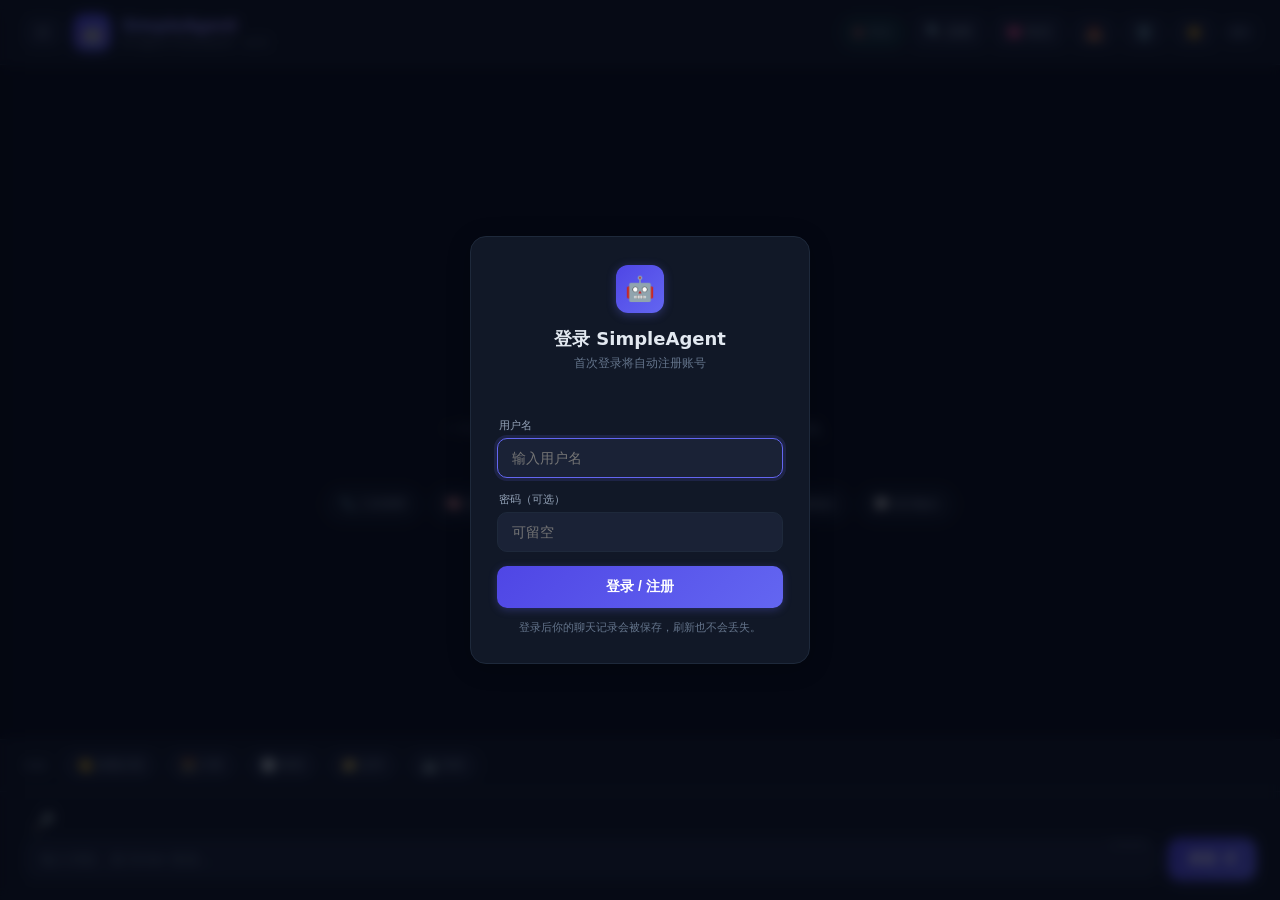
==== commit ea447630: "docs: document architecture deployment and dashboard Co-Authored-By: Claude Fable 5 <noreply@anthrop" ====
--- a/web/index.html
+++ b/web/index.html
@@ -728,6 +728,170 @@
     color: var(--accent-light);
   }
 
+  /* ── Auth (login gate) ──────────────────── */
+  .auth-overlay {
+    position: fixed;
+    inset: 0;
+    background: rgba(3, 6, 16, 0.72);
+    backdrop-filter: blur(6px);
+    -webkit-backdrop-filter: blur(6px);
+    display: flex;
+    align-items: center;
+    justify-content: center;
+    z-index: 200;
+  }
+  .auth-overlay.hidden { display: none; }
+  .auth-card {
+    width: 340px;
+    max-width: calc(100vw - 32px);
+    background: var(--surface);
+    border: 1px solid var(--border);
+    border-radius: var(--radius);
+    padding: 28px 26px;
+    box-shadow: var(--shadow);
+    animation: msgIn 0.3s cubic-bezier(0.4, 0, 0.2, 1);
+  }
+  .auth-card .auth-logo {
+    width: 48px; height: 48px; margin: 0 auto 14px;
+    background: var(--user-bg); border-radius: 12px;
+    display: flex; align-items: center; justify-content: center;
+    font-size: 24px; box-shadow: 0 2px 10px rgba(99,102,241,0.35);
+  }
+  .auth-card h2 {
+    font-size: 18px; font-weight: 700; text-align: center; color: var(--text);
+    margin-bottom: 4px;
+  }
+  .auth-card p.auth-sub {
+    font-size: 12px; color: var(--text-muted); text-align: center; margin-bottom: 18px;
+  }
+  .auth-card label {
+    display: block; font-size: 11px; color: var(--text-dim);
+    margin: 0 0 5px 2px;
+  }
+  .auth-card input {
+    width: 100%;
+    background: var(--surface-2);
+    border: 1.5px solid var(--border);
+    color: var(--text);
+    padding: 11px 14px;
+    border-radius: 10px;
+    font-size: 14px;
+    outline: none;
+    font-family: inherit;
+    margin-bottom: 14px;
+    transition: all var(--transition);
+  }
+  .auth-card input:focus {
+    border-color: var(--accent);
+    box-shadow: 0 0 0 3px var(--accent-glow);
+  }
+  .auth-card button.auth-submit {
+    width: 100%;
+    background: var(--user-bg);
+    color: #fff; border: none;
+    padding: 12px; border-radius: 10px;
+    font-size: 14px; font-weight: 600; cursor: pointer;
+    transition: all var(--transition);
+    box-shadow: 0 2px 8px rgba(99,102,241,0.3);
+  }
+  .auth-card button.auth-submit:hover { opacity: 0.92; transform: translateY(-1px); }
+  .auth-card button.auth-submit:disabled { opacity: 0.5; cursor: not-allowed; transform: none; }
+  .auth-error {
+    font-size: 12px; color: var(--red); margin-bottom: 12px; min-height: 16px;
+    text-align: center;
+  }
+  .auth-hint {
+    font-size: 11px; color: var(--text-muted); text-align: center; margin-top: 12px;
+  }
+
+  /* ── User badge ─────────────────────────── */
+  .user-badge {
+    display: flex; align-items: center; gap: 6px;
+    font-size: 12px; color: var(--text-dim);
+    padding: 5px 8px 5px 5px; background: var(--surface-2);
+    border: 1px solid var(--border); border-radius: 20px;
+  }
+  .user-avatar {
+    width: 22px; height: 22px; border-radius: 50%;
+    background: var(--user-bg); color: #fff;
+    display: flex; align-items: center; justify-content: center;
+    font-size: 11px; font-weight: 700; text-transform: uppercase;
+  }
+  .user-badge .logout-btn {
+    background: none; border: none; color: var(--text-muted);
+    cursor: pointer; font-size: 12px; padding: 2px 4px; border-radius: 6px;
+    transition: color var(--transition);
+  }
+  .user-badge .logout-btn:hover { color: var(--red); }
+
+  /* ── Sessions sidebar (drawer) ──────────── */
+  .sidebar {
+    position: fixed;
+    top: 0; left: 0; bottom: 0;
+    width: 280px;
+    background: var(--surface);
+    border-right: 1px solid var(--border);
+    z-index: 120;
+    display: flex;
+    flex-direction: column;
+    transform: translateX(-100%);
+    transition: transform 0.28s cubic-bezier(0.4, 0, 0.2, 1);
+    box-shadow: var(--shadow);
+  }
+  .sidebar.open { transform: translateX(0); }
+  .sidebar-header {
+    padding: 16px; border-bottom: 1px solid var(--border);
+    display: flex; align-items: center; justify-content: space-between;
+  }
+  .sidebar-header h3 { font-size: 14px; font-weight: 700; color: var(--text); }
+  .sidebar-header .close-x {
+    background: none; border: none; color: var(--text-muted);
+    cursor: pointer; font-size: 16px; padding: 2px 6px;
+  }
+  .sidebar-header .close-x:hover { color: var(--text); }
+  .new-chat-btn {
+    margin: 12px 16px;
+    padding: 10px 14px;
+    background: var(--accent-glow);
+    border: 1px solid var(--accent);
+    color: var(--accent-light);
+    border-radius: 10px;
+    font-size: 13px; font-weight: 600; cursor: pointer;
+    display: flex; align-items: center; gap: 6px; justify-content: center;
+    transition: all var(--transition);
+  }
+  .new-chat-btn:hover { background: var(--accent); color: #fff; }
+  .session-list {
+    flex: 1; overflow-y: auto; padding: 4px 10px 16px;
+    display: flex; flex-direction: column; gap: 4px;
+  }
+  .session-list::-webkit-scrollbar { width: 6px; }
+  .session-list::-webkit-scrollbar-thumb { background: var(--border-light); border-radius: 3px; }
+  .session-item {
+    padding: 10px 12px; border-radius: 10px; cursor: pointer;
+    border: 1px solid transparent;
+    transition: all var(--transition);
+  }
+  .session-item:hover { background: var(--surface-2); }
+  .session-item.active {
+    background: var(--accent-glow); border-color: var(--accent);
+  }
+  .session-item .s-title {
+    font-size: 13px; color: var(--text); font-weight: 500;
+    white-space: nowrap; overflow: hidden; text-overflow: ellipsis;
+  }
+  .session-item .s-meta {
+    font-size: 10.5px; color: var(--text-muted); margin-top: 3px;
+    display: flex; justify-content: space-between; gap: 8px;
+  }
+  .session-empty { font-size: 12px; color: var(--text-muted); text-align: center; padding: 24px 12px; }
+  .sidebar-backdrop {
+    position: fixed; inset: 0; background: rgba(0,0,0,0.4);
+    z-index: 110; opacity: 0; pointer-events: none;
+    transition: opacity 0.28s;
+  }
+  .sidebar-backdrop.show { opacity: 1; pointer-events: auto; }
+
   /* ── Responsive ─────────────────────────── */
   @media (max-width: 768px) {
     .msg-row { max-width: 90%; }
@@ -738,13 +902,45 @@
     #chat { padding: 16px; }
     .welcome-features { gap: 6px; }
     .welcome-feature { padding: 6px 10px; font-size: 11px; }
+    .sidebar { width: 84vw; }
+    .header-info p { display: none; }
   }
 </style>
 </head>
 <body>
 
+<!-- Login gate -->
+<div class="auth-overlay" id="authOverlay">
+  <form class="auth-card" id="authForm" onsubmit="return false;">
+    <div class="auth-logo">🤖</div>
+    <h2 id="authTitle">登录 SimpleAgent</h2>
+    <p class="auth-sub" id="authSub">首次登录将自动注册账号</p>
+    <div class="auth-error" id="authError"></div>
+    <label id="authUserLabel" for="authUsername">用户名</label>
+    <input id="authUsername" type="text" autocomplete="username" placeholder="输入用户名" maxlength="64">
+    <label id="authPassLabel" for="authPassword">密码（可选）</label>
+    <input id="authPassword" type="password" autocomplete="current-password" placeholder="可留空" maxlength="128">
+    <button type="submit" class="auth-submit" id="authSubmit" onclick="doLogin()">登录 / 注册</button>
+    <p class="auth-hint" id="authHint">登录后你的聊天记录会被保存，刷新也不会丢失。</p>
+  </form>
+</div>
+
+<!-- Sessions sidebar -->
+<div class="sidebar-backdrop" id="sidebarBackdrop" onclick="toggleSidebar(false)"></div>
+<aside class="sidebar" id="sidebar">
+  <div class="sidebar-header">
+    <h3 id="sidebarTitle">历史会话</h3>
+    <button class="close-x" onclick="toggleSidebar(false)" title="关闭">✕</button>
+  </div>
+  <button class="new-chat-btn" id="newChatBtn" onclick="newChat()">➕ <span>新对话</span></button>
+  <div class="session-list" id="sessionList">
+    <div class="session-empty" id="sessionEmpty">暂无历史会话</div>
+  </div>
+</aside>
+
 <header>
   <div class="header-left">
+    <button class="header-btn" id="menuBtn" onclick="toggleSidebar()" title="历史会话">☰</button>
     <div class="logo">🤖</div>
     <div class="header-info">
       <h1>SimpleAgent</h1>
@@ -752,6 +948,11 @@
     </div>
   </div>
   <div class="header-actions">
+    <div class="user-badge" id="userBadge" style="display:none">
+      <span class="user-avatar" id="userAvatar">?</span>
+      <span id="userName">-</span>
+      <button class="logout-btn" onclick="doLogout()" title="登出">⏻</button>
+    </div>
     <div class="status-badge">
       <span class="status-dot"></span>
       <span id="status-text">在线</span>
@@ -824,6 +1025,233 @@
 let loading = false;
 let firstMessage = true;
 
+// ═══════════════════════════════════════════════
+//  Auth + Session persistence
+// ═══════════════════════════════════════════════
+const AUTH_KEY = 'sa_auth';
+const SID_KEY = 'sa_session_id';
+let auth = null;              // { user_id, username, token }
+let currentSessionId = null;  // 当前会话 id (随后端返回更新)
+let sessionsCache = [];
+
+function loadAuth() {
+  try {
+    const raw = localStorage.getItem(AUTH_KEY);
+    auth = raw ? JSON.parse(raw) : null;
+  } catch(e) { auth = null; }
+  return auth;
+}
+function saveAuth(a) {
+  auth = a;
+  localStorage.setItem(AUTH_KEY, JSON.stringify(a));
+}
+function clearAuth() {
+  auth = null;
+  localStorage.removeItem(AUTH_KEY);
+  localStorage.removeItem(SID_KEY);
+}
+
+// 统一请求封装: 自动注入身份头 (所有 /api 调用都走它)
+function apiFetch(url, opts = {}) {
+  const o = { ...opts };
+  const headers = new Headers(o.headers || {});
+  if (auth && auth.user_id) headers.set('X-User-Id', auth.user_id);
+  if (auth && auth.token) headers.set('Authorization', 'Bearer ' + auth.token);
+  o.headers = headers;
+  return fetch(url, o);
+}
+
+function setSessionId(sid) {
+  if (!sid) return;
+  currentSessionId = sid;
+  localStorage.setItem(SID_KEY, sid);
+}
+
+// ── Login gate ──────────────────────────────────
+async function doLogin() {
+  const uEl = document.getElementById('authUsername');
+  const pEl = document.getElementById('authPassword');
+  const errEl = document.getElementById('authError');
+  const btn = document.getElementById('authSubmit');
+  const username = uEl.value.trim();
+  errEl.textContent = '';
+  if (!username) { errEl.textContent = '请输入用户名'; return; }
+  btn.disabled = true;
+  const prev = btn.textContent;
+  btn.textContent = '登录中...';
+  try {
+    const body = { username };
+    if (pEl.value) body.password = pEl.value;
+    const resp = await fetch('/api/auth/login', {
+      method: 'POST',
+      headers: { 'Content-Type': 'application/json' },
+      body: JSON.stringify(body),
+    });
+    if (!resp.ok) {
+      const t = await resp.text();
+      errEl.textContent = resp.status === 401 ? '密码错误' : `登录失败 (${resp.status})`;
+      return;
+    }
+    const data = await resp.json();
+    saveAuth({ user_id: data.user_id, username: data.username, token: data.token || '' });
+    pEl.value = '';
+    document.getElementById('authOverlay').classList.add('hidden');
+    renderUserBadge();
+    await bootstrapSessions();
+    input.focus();
+  } catch(e) {
+    errEl.textContent = '连接失败: ' + e.message;
+  } finally {
+    btn.disabled = false;
+    btn.textContent = prev;
+  }
+}
+
+function doLogout() {
+  clearAuth();
+  currentSessionId = null;
+  sessionsCache = [];
+  // 清空聊天区并复位
+  chat.innerHTML = '';
+  firstMessage = true;
+  const w = welcome.cloneNode(true);
+  w.id = 'welcome';
+  chat.appendChild(w);
+  w.style.display = 'flex';
+  document.getElementById('userBadge').style.display = 'none';
+  document.getElementById('sessionList').innerHTML = '';
+  toggleSidebar(false);
+  document.getElementById('authOverlay').classList.remove('hidden');
+  document.getElementById('authUsername').focus();
+}
+
+function renderUserBadge() {
+  if (!auth) return;
+  const badge = document.getElementById('userBadge');
+  badge.style.display = 'flex';
+  document.getElementById('userName').textContent = auth.username || auth.user_id;
+  document.getElementById('userAvatar').textContent = (auth.username || '?').slice(0, 1);
+}
+
+// ── Sidebar ─────────────────────────────────────
+function toggleSidebar(force) {
+  const sb = document.getElementById('sidebar');
+  const bd = document.getElementById('sidebarBackdrop');
+  const open = force === undefined ? !sb.classList.contains('open') : force;
+  sb.classList.toggle('open', open);
+  bd.classList.toggle('show', open);
+}
+
+function fmtTime(ts) {
+  if (!ts) return '';
+  const d = new Date(ts.includes('T') || ts.includes(' ') ? ts.replace(' ', 'T') + (ts.endsWith('Z') ? '' : 'Z') : ts);
+  if (isNaN(d.getTime())) return ts;
+  return d.toLocaleString('zh-CN', { month: '2-digit', day: '2-digit', hour: '2-digit', minute: '2-digit' });
+}
+
+function sessionTitle(s) {
+  if (s.title && s.title.trim()) return s.title.trim();
+  return '会话 ' + String(s.session_id || '').replace(/^sess-/, '').slice(0, 8);
+}
+
+function renderSessionList() {
+  const list = document.getElementById('sessionList');
+  list.innerHTML = '';
+  if (!sessionsCache.length) {
+    list.innerHTML = '<div class="session-empty">暂无历史会话，开始聊天吧</div>';
+    return;
+  }
+  sessionsCache.forEach(s => {
+    const item = document.createElement('div');
+    item.className = 'session-item' + (s.session_id === currentSessionId ? ' active' : '');
+    item.onclick = () => openSession(s.session_id);
+    const title = document.createElement('div');
+    title.className = 's-title';
+    title.textContent = sessionTitle(s);
+    const meta = document.createElement('div');
+    meta.className = 's-meta';
+    meta.innerHTML = `<span>${fmtTime(s.updated_at)}</span><span>${s.message_count || 0} 条</span>`;
+    item.appendChild(title);
+    item.appendChild(meta);
+    list.appendChild(item);
+  });
+}
+
+async function fetchSessions() {
+  try {
+    const resp = await apiFetch('/api/sessions?limit=50');
+    if (!resp.ok) return [];
+    const data = await resp.json();
+    sessionsCache = data.sessions || [];
+  } catch(e) { sessionsCache = []; }
+  return sessionsCache;
+}
+
+// 拉列表 → 打开最近一条 (体现"记忆没丢")
+async function bootstrapSessions() {
+  await fetchSessions();
+  renderSessionList();
+  const storedSid = localStorage.getItem(SID_KEY);
+  let target = null;
+  if (storedSid && sessionsCache.some(s => s.session_id === storedSid)) {
+    target = storedSid;
+  } else if (sessionsCache.length) {
+    target = sessionsCache[0].session_id; // newest first
+  }
+  if (target) {
+    await openSession(target);
+  } else {
+    newChat(true);
+  }
+}
+
+function clearChatArea() {
+  chat.innerHTML = '';
+  firstMessage = true;
+}
+
+// 打开某会话: 拉消息并渲染
+async function openSession(sid) {
+  if (!sid) return;
+  toggleSidebar(false);
+  clearChatArea();
+  welcome.style.display = 'none';
+  try {
+    const resp = await apiFetch('/api/session/' + encodeURIComponent(sid));
+    if (!resp.ok) {
+      addMsg('system', `⚠️ 无法加载会话 (${resp.status})`);
+      return;
+    }
+    const data = await resp.json();
+    setSessionId(sid);
+    const msgs = data.messages || [];
+    if (!msgs.length) {
+      const w = welcome.cloneNode(true); w.id = 'welcome';
+      chat.appendChild(w); w.style.display = 'flex';
+      firstMessage = true;
+    } else {
+      firstMessage = false;
+      msgs.forEach(m => addMsg(m.role === 'assistant' ? 'assistant' : 'user', m.content, true));
+    }
+    renderSessionList();
+  } catch(e) {
+    addMsg('system', '⚠️ 加载会话失败: ' + e.message);
+  }
+}
+
+// 新对话: 清空当前 session_id, 等后端返回新 id
+function newChat(silent) {
+  currentSessionId = null;
+  localStorage.removeItem(SID_KEY);
+  clearChatArea();
+  const w = welcome.cloneNode(true); w.id = 'welcome';
+  chat.appendChild(w); w.style.display = 'flex';
+  firstMessage = true;
+  renderSessionList();
+  toggleSidebar(false);
+  if (!silent) input.focus();
+}
+
 // ── Events ─────────────────────────────────────
 input.addEventListener('keydown', e => {
   if (e.key === 'Enter' && !e.shiftKey) { e.preventDefault(); sendMessage(); }
@@ -857,10 +1285,11 @@
   }
 })();
 
-// Restore language
-(function() {
-  applyLang(currentLang);
-})();
+// Restore language —— currentLang 用 let 声明在文件后方(TDZ),
+// 立即执行会 ReferenceError;延到 DOMContentLoaded 后再调。
+window.addEventListener('DOMContentLoaded', function() {
+  try { applyLang(currentLang); } catch (e) { console.warn('applyLang skipped', e); }
+});
 
 // ── Intent Panel ───────────────────────────────
 function toggleIntentPanel() {
@@ -878,7 +1307,7 @@
   content.innerHTML = '<span style="color:var(--text-muted)">分析中...</span>';
 
   try {
-    const resp = await fetch('/api/intent', {
+    const resp = await apiFetch('/api/intent', {
       method: 'POST',
       headers: { 'Content-Type': 'application/json' },
       body: JSON.stringify({ message: text.trim() }),
@@ -924,7 +1353,7 @@
 // ── Health ──────────────────────────────────────
 async function fetchHealth() {
   try {
-    const resp = await fetch('/api/health');
+    const resp = await apiFetch('/api/health');
     const data = await resp.json();
     if (data.ok) {
       const memPct = data.system ? `${data.system.memory_percent}%` : '?';
@@ -1086,10 +1515,12 @@
     const controller = new AbortController();
     const timeoutId = setTimeout(() => controller.abort(), 60000);
 
-    const resp = await fetch('/api/chat', {
+    const chatBody = { message: text, stream: true };
+    if (currentSessionId) chatBody.session_id = currentSessionId;
+    const resp = await apiFetch('/api/chat', {
       method: 'POST',
       headers: { 'Content-Type': 'application/json' },
-      body: JSON.stringify({ message: text, stream: true }),
+      body: JSON.stringify(chatBody),
       signal: controller.signal,
     });
     clearTimeout(timeoutId);
@@ -1103,6 +1534,7 @@
 
     const assistantMsg = addMsg('assistant', '', true);
     let fullText = '';
+    let returnedSid = null;
     const contentType = resp.headers.get('content-type') || '';
 
     if (contentType.includes('text/event-stream')) {
@@ -1121,6 +1553,7 @@
           if (jsonStr === '[DONE]') continue;
           try {
             const obj = JSON.parse(jsonStr);
+            if (obj.session_id) returnedSid = obj.session_id;
             const chunk = obj.token || obj.content || '';
             if (chunk) {
               fullText += chunk;
@@ -1177,6 +1610,16 @@
     }
 
     if (!fullText.trim()) assistantMsg.textContent = '(空回复)';
+
+    // 读回后端真实 session_id 并持久化; 刷新侧栏列表
+    const wasNew = !currentSessionId;
+    if (returnedSid) setSessionId(returnedSid);
+    if (auth && currentSessionId) {
+      fetchSessions().then(() => {
+        renderSessionList();
+        if (wasNew) toggleSidebar(false);
+      });
+    }
   } catch(e) {
     removeTyping();
     if (e.name === 'AbortError') {
@@ -1329,10 +1772,10 @@
 // ── Emotion Analysis ────────────────────────────
 async function analyzeEmotion(text) {
   try {
-    const resp = await fetch('/api/sentiment', {
+    const resp = await apiFetch('/api/sentiment', {
       method: 'POST',
       headers: { 'Content-Type': 'application/json' },
-      body: JSON.stringify({ text, session_id: 'web-session' }),
+      body: JSON.stringify({ text, session_id: currentSessionId || 'web-session' }),
     });
     if (!resp.ok) return;
     const data = await resp.json();
@@ -1391,19 +1834,42 @@
 }
 
 // ── Init ────────────────────────────────────────
-fetch('/api/health')
-  .then(r => r.json())
-  .then(d => {
-    if (d.ok) {
-      document.getElementById('status-text').textContent = `v${d.version}`;
-      addMsg('system', `✅ 已连接 · ${d.agent} v${d.version} · ${d.platform || ''}`);
-    }
-  })
-  .catch(() => {
-    document.getElementById('status-text').textContent = '离线';
-    document.querySelector('.status-dot').style.background = 'var(--red)';
-    addMsg('system', '⚠️ 后端未连接 · 请先运行 python app.py');
-  });
+// 后端连通性 (静默更新状态徽标, 不写系统消息以免污染恢复的历史)
+function checkHealthStatus() {
+  apiFetch('/api/health')
+    .then(r => r.json())
+    .then(d => {
+      if (d.ok) {
+        document.getElementById('status-text').textContent = `v${d.version}`;
+      }
+    })
+    .catch(() => {
+      document.getElementById('status-text').textContent = '离线';
+      const dot = document.querySelector('.status-dot');
+      if (dot) dot.style.background = 'var(--red)';
+    });
+}
+
+// 表单 Enter 提交 (用户名/密码任一框回车都触发登录)
+document.getElementById('authForm').addEventListener('submit', (e) => {
+  e.preventDefault();
+  doLogin();
+});
+
+// 启动流程: 恢复登录 → 拉 sessions → 打开最近会话 → 渲染历史
+(async function initApp() {
+  checkHealthStatus();
+  loadAuth();
+  if (auth && auth.user_id) {
+    document.getElementById('authOverlay').classList.add('hidden');
+    renderUserBadge();
+    await bootstrapSessions();
+    input.focus();
+  } else {
+    document.getElementById('authOverlay').classList.remove('hidden');
+    document.getElementById('authUsername').focus();
+  }
+})();
 </script>
 </body>
 </html>
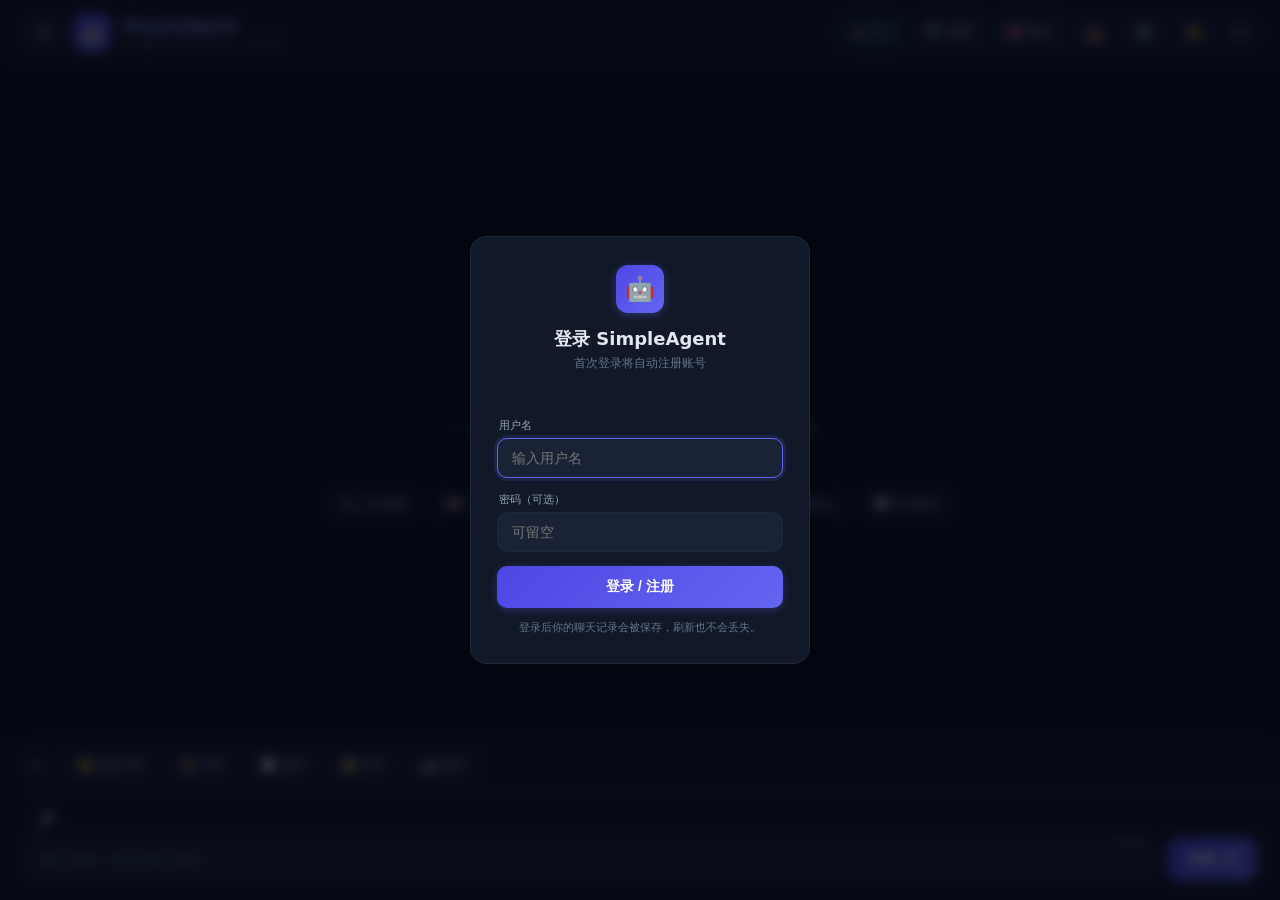
==== commit 5cb62f86: "feat: production-ready improvements - A2A rewrite, circuit breaker, idempotency, tool permissions, L" ====
--- a/web/index.html
+++ b/web/index.html
@@ -3,10 +3,10 @@
 <head>
 <meta charset="utf-8">
 <meta name="viewport" content="width=device-width, initial-scale=1.0">
-<title>SimpleAgent v2.0</title>
+<title>SimpleAgent v2.1.0</title>
 <style>
   /* ═══════════════════════════════════════════
-     SimpleAgent v2.0 — Modern UI
+     SimpleAgent v2.1.0 — Modern UI
      ═══════════════════════════════════════════ */
   * { margin: 0; padding: 0; box-sizing: border-box; }
 
@@ -904,6 +904,20 @@
     .welcome-feature { padding: 6px 10px; font-size: 11px; }
     .sidebar { width: 84vw; }
     .header-info p { display: none; }
+
+    /* Keep every toolbar action reachable without forcing the document wider
+       than a phone viewport. Actions wrap into compact header rows instead. */
+    header { align-items: flex-start; flex-wrap: wrap; gap: 8px; }
+    .header-left { min-width: 0; flex: 1 1 auto; }
+    .header-actions {
+      flex: 1 1 100%;
+      min-width: 0;
+      flex-wrap: wrap;
+      justify-content: flex-end;
+      gap: 6px;
+    }
+    .user-badge { max-width: 150px; }
+    #userName { overflow: hidden; text-overflow: ellipsis; white-space: nowrap; }
   }
 </style>
 </head>
@@ -944,7 +958,7 @@
     <div class="logo">🤖</div>
     <div class="header-info">
       <h1>SimpleAgent</h1>
-      <p>AI Agent Framework · v2.0</p>
+      <p>AI Agent Framework · v2.1.0</p>
     </div>
   </div>
   <div class="header-actions">
@@ -1022,6 +1036,7 @@
 const sendBtn = document.getElementById('send-btn');
 const spinner = document.getElementById('spinner');
 const welcome = document.getElementById('welcome');
+const MAX_MESSAGE_LENGTH = 4000;
 let loading = false;
 let firstMessage = true;
 
@@ -1257,8 +1272,13 @@
   if (e.key === 'Enter' && !e.shiftKey) { e.preventDefault(); sendMessage(); }
 });
 input.addEventListener('input', () => {
+  // maxlength is not a complete guard for scripted fills and some IME/paste
+  // paths, so keep the displayed value within the API contract as well.
+  if (input.value.length > MAX_MESSAGE_LENGTH) {
+    input.value = input.value.slice(0, MAX_MESSAGE_LENGTH);
+  }
   const cc = document.getElementById('char-count');
-  if (cc) cc.textContent = input.value.length + '/4000';
+  if (cc) cc.textContent = input.value.length + '/' + MAX_MESSAGE_LENGTH;
 });
 
 // ── Theme ──────────────────────────────────────
@@ -1379,7 +1399,18 @@
   s = s.replace(/`([^`]+)`/g, '<code>$1</code>');
   s = s.replace(/\*\*(.+?)\*\*/g, '<strong>$1</strong>');
   s = s.replace(/\*(.+?)\*/g, '<em>$1</em>');
-  s = s.replace(/\[([^\]]+)\]\(([^)]+)\)/g, '<a href="$2" target="_blank" rel="noopener">$1</a>');
+  s = s.replace(/\[([^\]]+)\]\(([^)]+)\)/g, (_match, label, rawHref) => {
+    // Model output is untrusted. Only render ordinary web links so Markdown
+    // cannot introduce javascript:, data:, or attribute-injection payloads.
+    try {
+      const url = new URL(rawHref.trim().replace(/&amp;/g, '&'), window.location.origin);
+      if (url.protocol !== 'http:' && url.protocol !== 'https:') return label;
+      const href = url.href.replace(/&/g, '&amp;').replace(/"/g, '&quot;');
+      return `<a href="${href}" target="_blank" rel="noopener">${label}</a>`;
+    } catch (_) {
+      return label;
+    }
+  });
   s = s.replace(/^### (.+)$/gm, '<h3>$1</h3>');
   s = s.replace(/^## (.+)$/gm, '<h2>$1</h2>');
   s = s.replace(/^# (.+)$/gm, '<h1>$1</h1>');
@@ -1480,13 +1511,11 @@
 }
 
 function clearChat() {
-  chat.innerHTML = '';
-  firstMessage = true;
-  const welcomeClone = welcome.cloneNode(true);
-  welcomeClone.id = 'welcome';
-  chat.appendChild(welcomeClone);
-  welcomeClone.style.display = 'flex';
-  addMsg('system', '🧹 对话已清空');
+  // Clearing the visible transcript must also detach the next message from the
+  // previous session; otherwise hidden history still influences later replies.
+  newChat(true);
+  addMsg('system', '\uD83E\uDDF9 \u5BF9\u8BDD\u5DF2\u6E05\u7A7A\uFF0C\u5DF2\u5F00\u59CB\u65B0\u7684\u4F1A\u8BDD');
+  input.focus();
 }
 
 // ── Send ────────────────────────────────────────
@@ -1498,6 +1527,11 @@
 async function sendMessage(forceText) {
   const text = forceText || input.value.trim();
   if (!text || loading) return;
+  if (text.length > MAX_MESSAGE_LENGTH) {
+    addError(`?? ???????? ${MAX_MESSAGE_LENGTH} ???`);
+    input.focus();
+    return;
+  }
 
   addMsg('user', text);
   input.value = '';
@@ -1541,6 +1575,7 @@
       const reader = resp.body.getReader();
       const decoder = new TextDecoder();
       let buffer = '';
+      let renderedDone = false;
       while (true) {
         const { done, value } = await reader.read();
         if (done) break;
@@ -1550,30 +1585,35 @@
         for (const line of lines) {
           if (!line.startsWith('data: ')) continue;
           const jsonStr = line.slice(6);
-          if (jsonStr === '[DONE]') continue;
+          if (jsonStr === '[DONE]') {
+            // The server closes the stream only after its persistence `finally`
+            // block completes. Do not leave the reader early here.
+            continue;
+          }
           try {
             const obj = JSON.parse(jsonStr);
             if (obj.session_id) returnedSid = obj.session_id;
-            const chunk = obj.token || obj.content || '';
-            if (chunk) {
-              fullText += chunk;
+            if (obj.token) {
+              fullText += obj.token;
               assistantMsg.innerHTML = renderMd(fullText);
+              chat.scrollTop = chat.scrollHeight;
+            } else if (obj.done && obj.content && !renderedDone) {
+              renderedDone = true;
+              if (!fullText) {
+                fullText = obj.content;
+                assistantMsg.innerHTML = renderMd(fullText);
+              }
               chat.scrollTop = chat.scrollHeight;
             }
           } catch(e) {}
         }
       }
     } else {
-      const reader = resp.body.getReader();
-      const decoder = new TextDecoder();
-      while (true) {
-        const { done, value } = await reader.read();
-        if (done) break;
-        const chunk = decoder.decode(value, { stream: true });
-        fullText += chunk;
-        assistantMsg.innerHTML = renderMd(fullText);
-        chat.scrollTop = chat.scrollHeight;
-      }
+      const data = await resp.json();
+      fullText = data.reply || data.content || '';
+      if (data.session_id) returnedSid = data.session_id;
+      assistantMsg.innerHTML = renderMd(fullText);
+      chat.scrollTop = chat.scrollHeight;
     }
 
     // Add timestamp
@@ -1816,7 +1856,7 @@
   });
 
   const data = {
-    agent: 'SimpleAgent v2.0',
+    agent: 'SimpleAgent v2.1.0',
     exported_at: new Date().toISOString(),
     language: currentLang,
     messages: messages,
